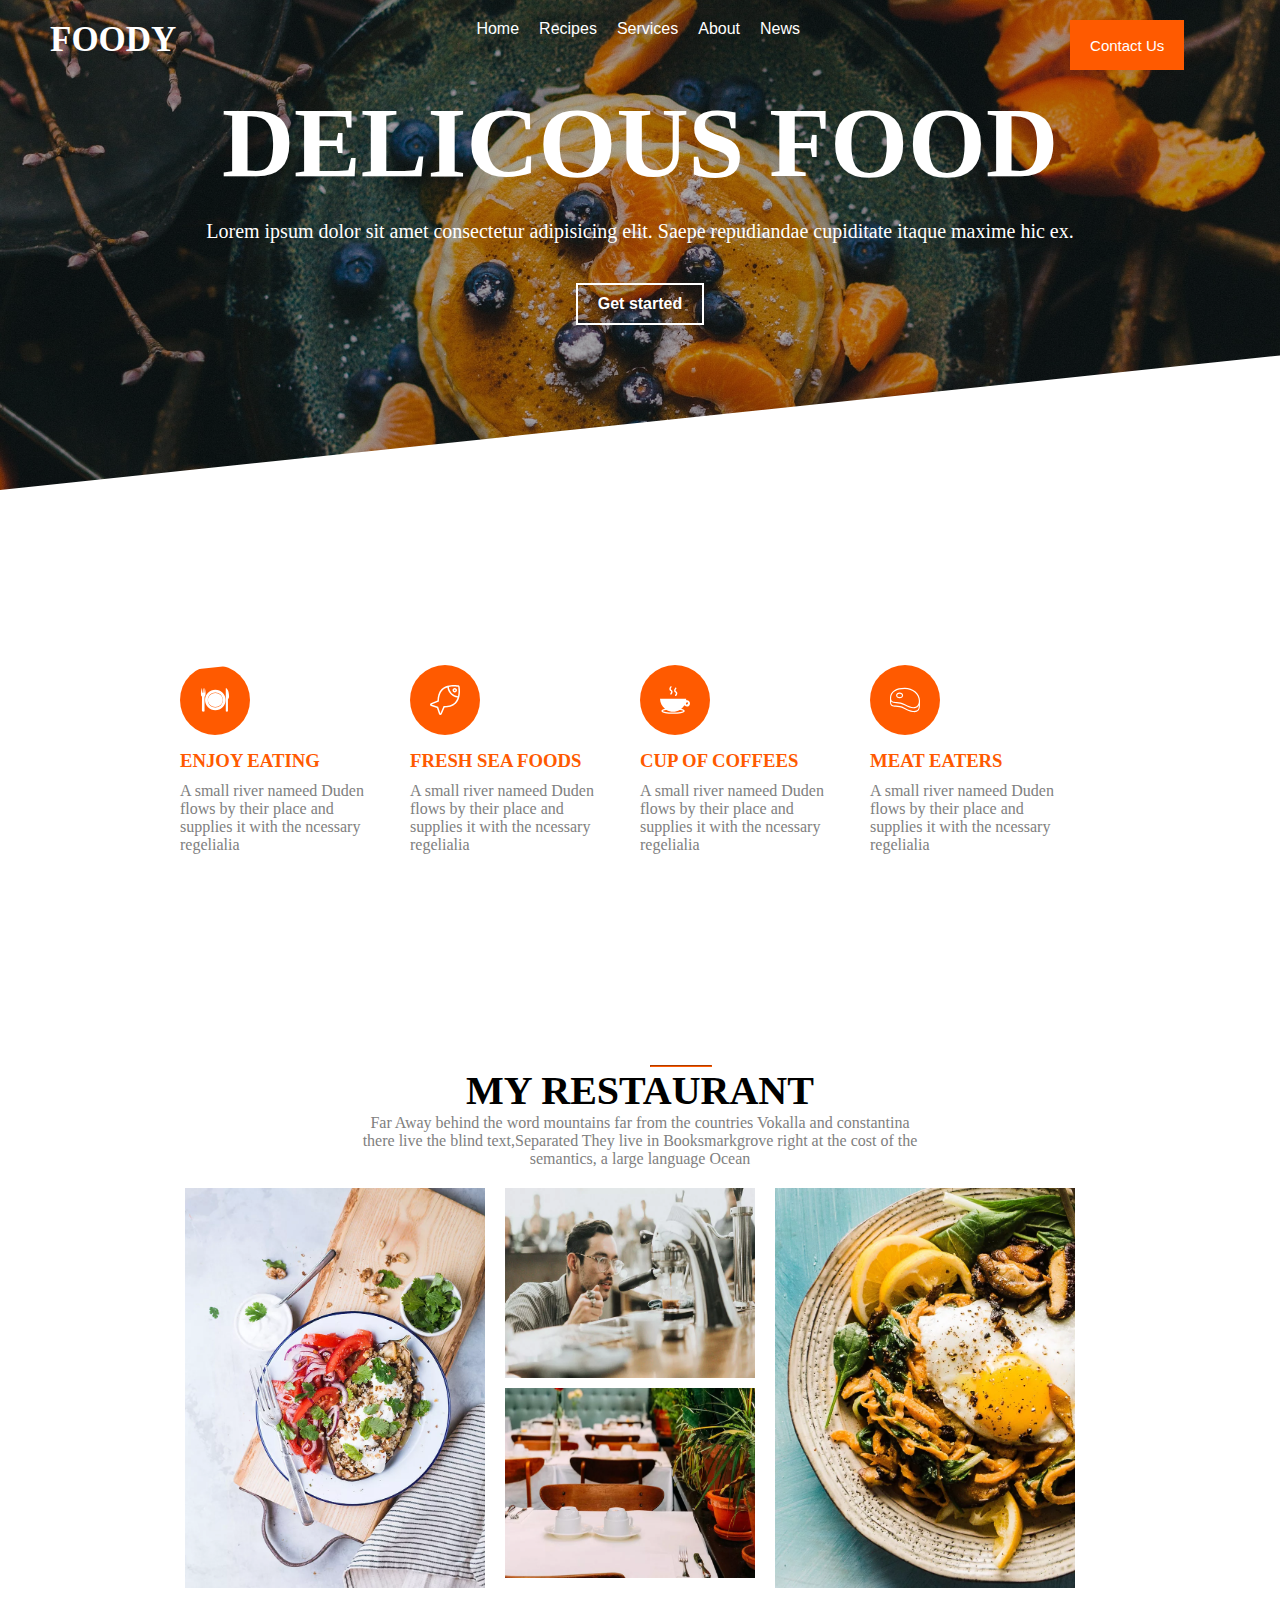
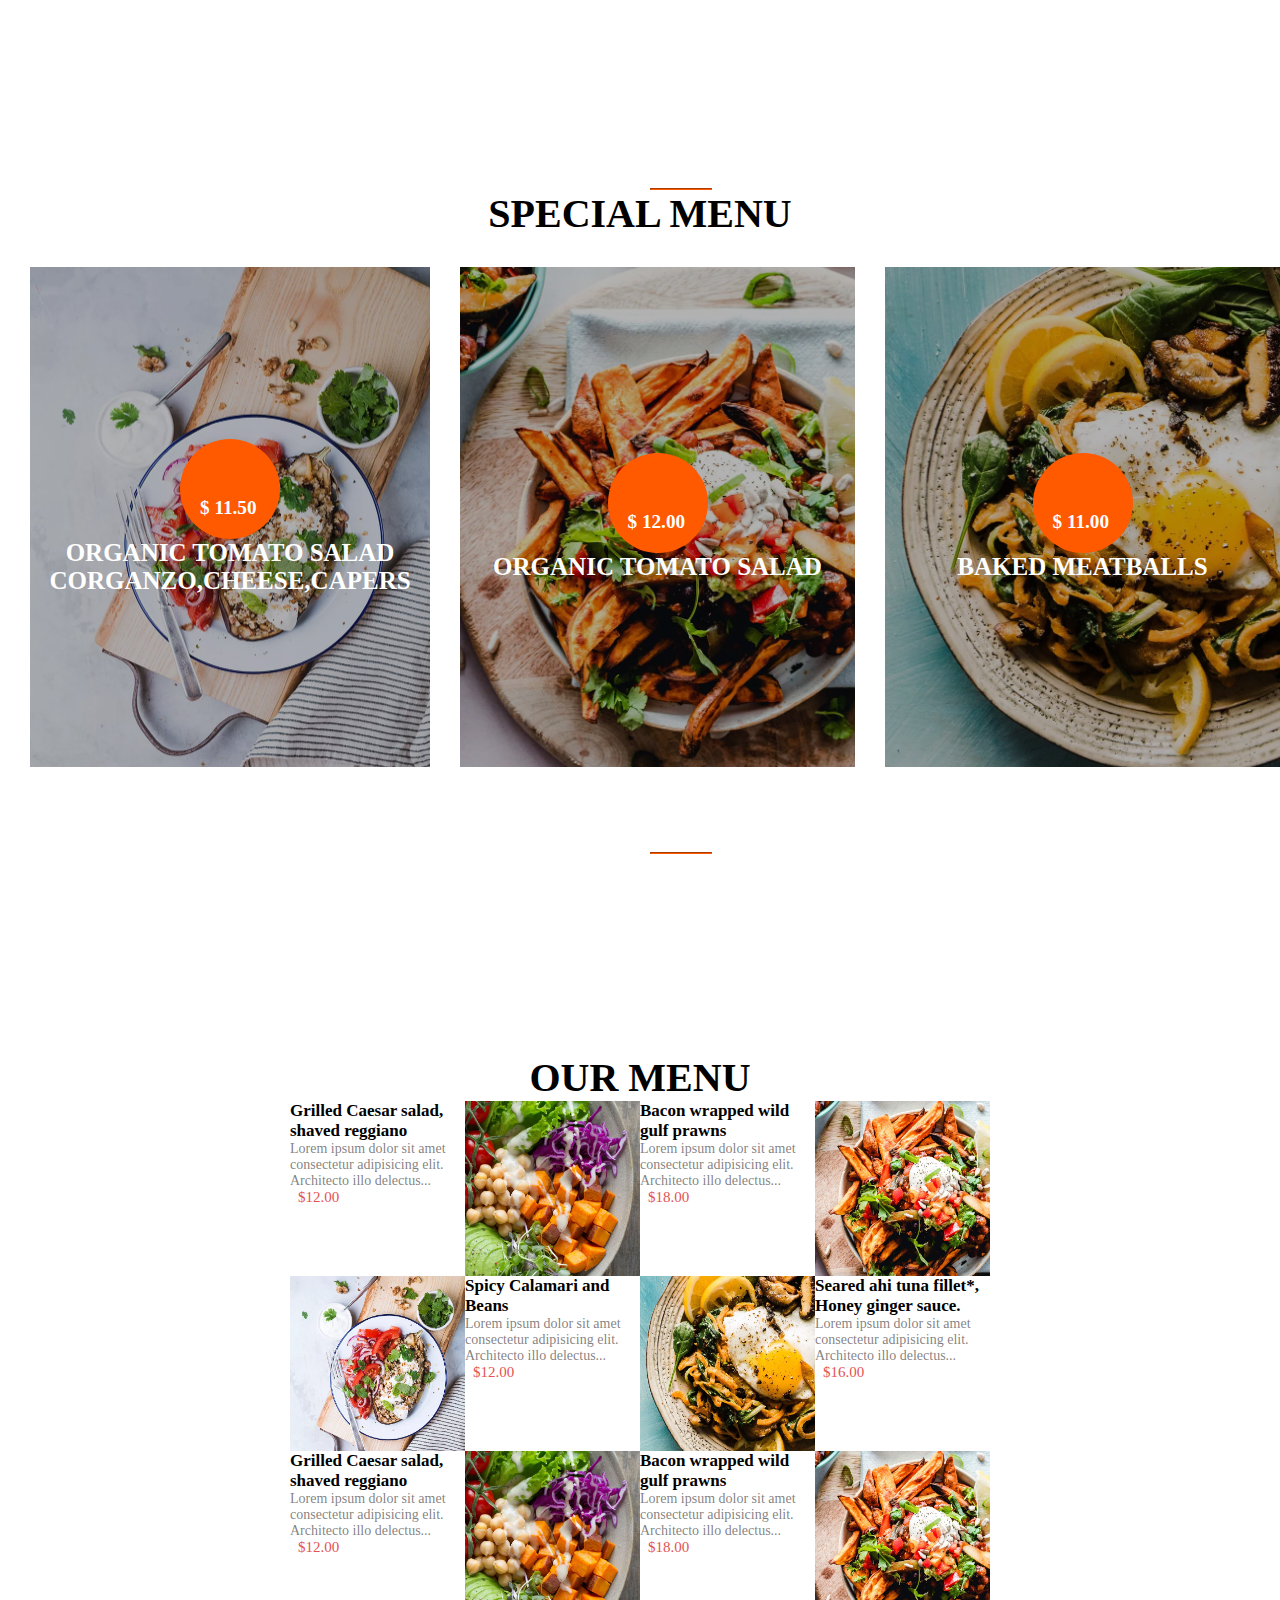
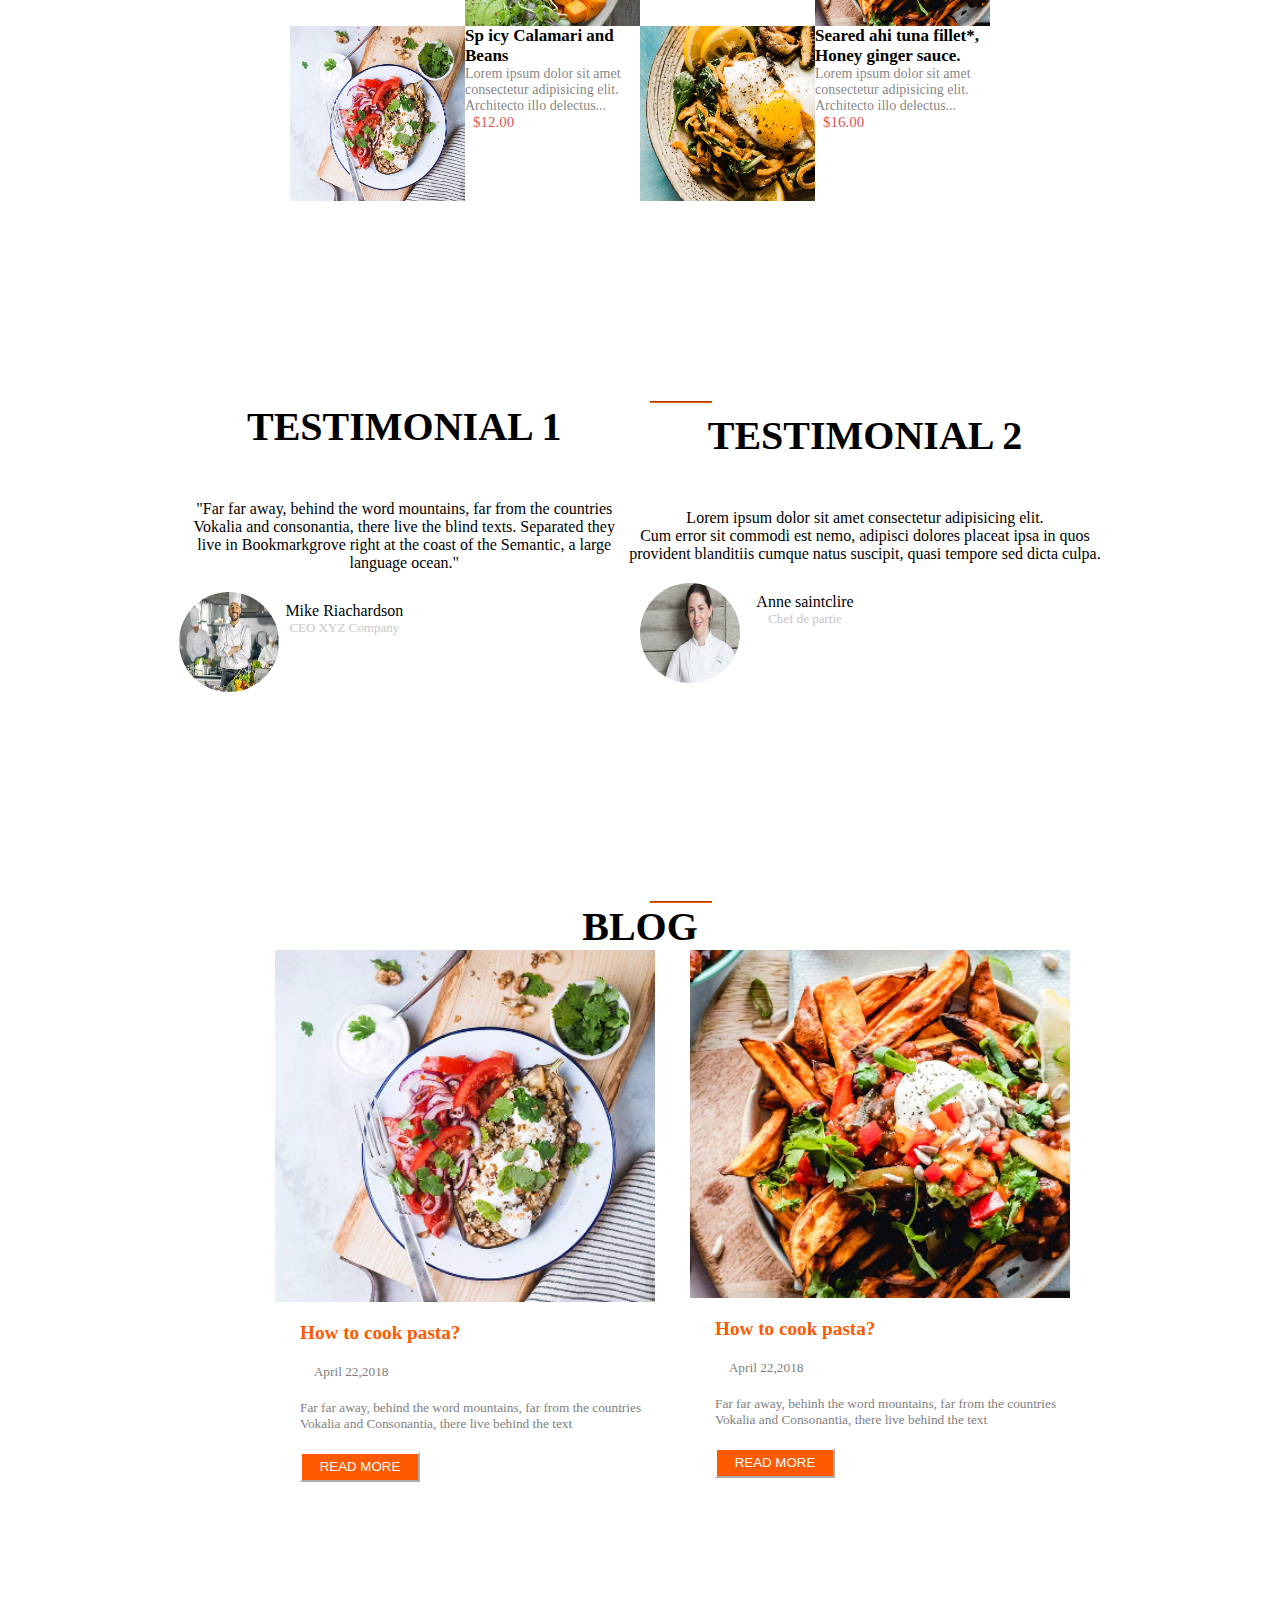
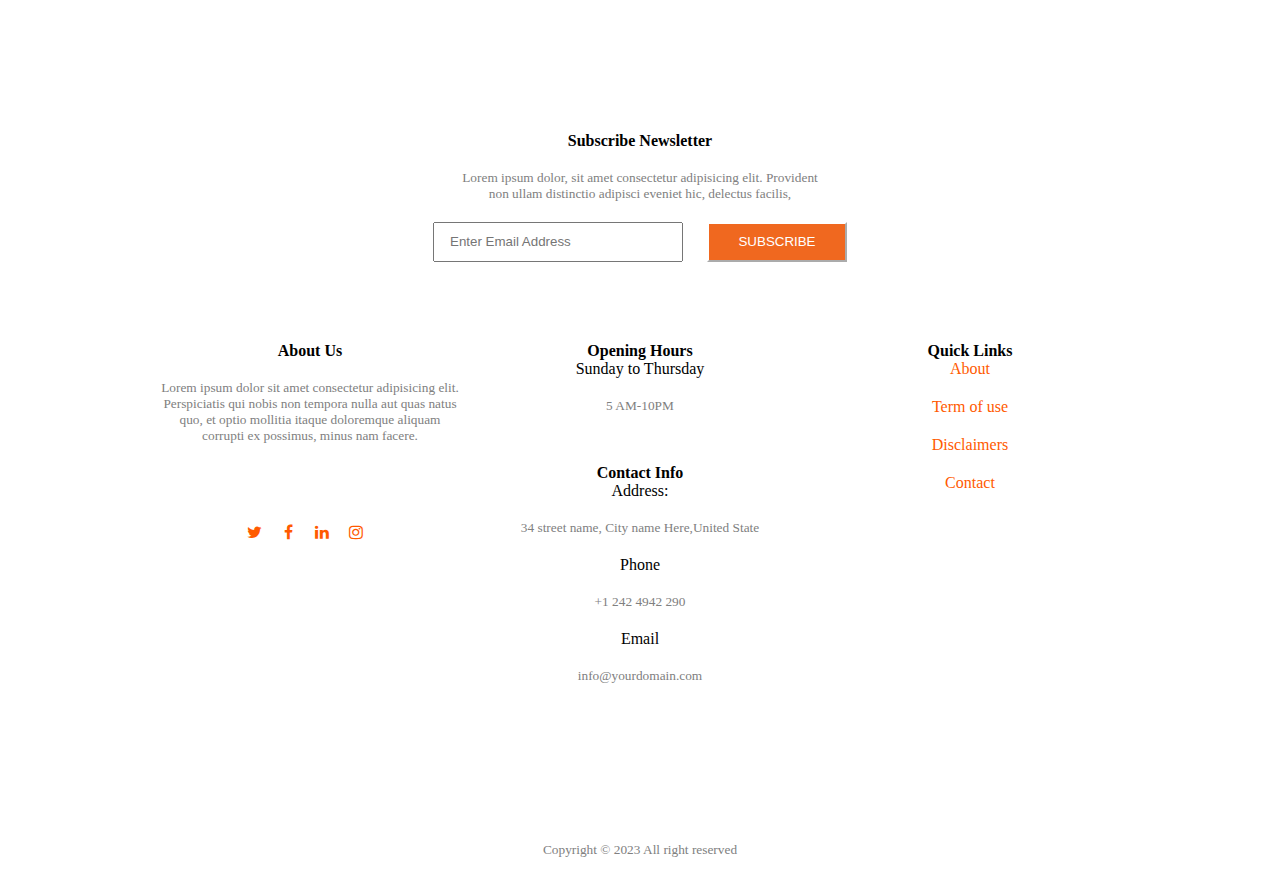
==== index.html @ 6a7715dd "added the slider" ====
<html>
  <head>
    <meta name="viewport" content="width=device-width, initial-scale=1.0" />
    <link href="style.css" rel="stylesheet" />
    <link href="responsive-style.css" rel="stylesheet" />
    <link
      rel="stylesheet"
      href="https://cdnjs.cloudflare.com/ajax/libs/font-awesome/4.7.0/css/font-awesome.min.css"
    />
  </head>

  <body>
    <header>
      <div class="head-section-1">
        <div class="logo">FOODY</div>

        <ul class="menu-list">
          <li class="menu-items"><a href="#">Home</a></li>
          <li class="menu-items"><a href="#">Recipes</a></li>
          <li class="menu-items"><a href="#">Services</a></li>
          <li class="menu-items"><a href="about-us.html">About</a></li>
          <li class="menu-items"><a href="#">News</a></li>
        </ul>

        <button class="contact-us" onclick="window.open('contact-us.html')">Contact Us</button>
      </div>
      <div class="head-section-2">
        <p class="head-title">Delicous Food</p>
        <p class="intro">
          Lorem ipsum dolor sit amet consectetur adipisicing elit. Saepe
          repudiandae cupiditate itaque maxime hic ex.
        </p>

        <button class="bt-start">Get started</button>
      </div>
    </header>

    <div class="head-section-3">
      <div class="container">
        <div class="cont-img">
          <img src="SVGs\plate.svg" />
        </div>
        <div class="cont-text">
          <h3 class="orange">Enjoy Eating</h3>
          <p class="descrip">
            A small river nameed Duden flows by their place and supplies it with
            the ncessary regelialia
          </p>
        </div>
      </div>

      <div class="container">
        <div class="cont-img">
          <img src="SVGs\fish.svg" />
        </div>
        <div class="cont-text">
          <h3 class="orange">Fresh sea foods</h3>
          <p class="descrip">
            A small river nameed Duden flows by their place and supplies it with
            the ncessary regelialia
          </p>
        </div>
      </div>

      <div class="container">
        <div class="cont-img">
          <img src="SVGs\coffee.svg" />
        </div>
        <div class="cont-text">
          <h3 class="orange">Cup of coffees</h3>
          <p class="descrip">
            A small river nameed Duden flows by their place and supplies it with
            the ncessary regelialia
          </p>
        </div>
      </div>

      <div class="container">
        <div class="cont-img">
          <img src="SVGs\meat.svg" />
        </div>
        <div class="cont-text">
          <h3 class="orange">Meat Eaters</h3>
          <p class="descrip">
            A small river nameed Duden flows by their place and supplies it with
            the ncessary regelialia
          </p>
        </div>
      </div>
    </div>
   
<hr class="line">
    <div class="container-1">

        <p class="title"> My Restaurant</p>
        <p class="grey">
            Far Away behind the word mountains far from the countries Vokalla and constantina
            <br>there live the blind text,Separated They live in Booksmarkgrove right at the cost of the<br>
            semantics, a large language Ocean
        </p>
        <div class="mother">
            <div>
                <img class="img1" src="restaurant__image1.jpg" alt="Restaurant">
            </div>
            <div class="child1">
                <img class="img2" src="restaurant__image2.jpg" alt="Restaurant">
                <img class="img2" src="restaurant__image3.jpg" alt="Restaurant">
            </div>
            <div>
                <img class="img1" src="restaurant__image4.jpg" alt="Restaurant">
            </div>
        </div>
    </div>
    <hr class="line">
    <div class="container-2">
      <p class="title"> special menu</p>
    
        <div class="inside-container-2">
    
            <div class="children i1"> 
            
                <div class="rond">
                  <p class="p_price">$ 11.50 </p>
                </div>
                <div class="label">
                  Organic Tomato Salad<br>
                   corganzo,cheese,capers
                </div>
                
            </div>  
            <div class="children i2"> 
                <div class="rond"><p class="p_price">$ 12.00</p></div>
                <div class="label">Organic Tomato Salad<br></div>
                
            </div>  
            <div class="children i3"> 
                <div class="rond"><p class="p_price">$ 11.00</p></div>
                <div class="label">Baked Meatballs</div>
                
            </div>
        </div>  
      </div>
    </div>
    
    <hr class="line">
    <div class="big_container">
        <h3  class="title">Our Menu</h3>
        <div class="img_container">
          <div class="div-inside-rev">
            <div class="small_div">
                <p class="like_title">Grilled Caesar salad,<br>shaved reggiano</p>
                <p class="p_inside">
                 Lorem ipsum dolor sit amet
                 consectetur adipisicing elit.
                 Architecto illo delectus...
                </p>
                <span class="price">$12.00</span>
            </div>
            <div class="small_div"><img class="menu_images" src="menu1.png" alt="our menu"></div>
          </div>
          <div class="div-inside">
            <div class="small_div">
                <p class="like_title">Bacon wrapped wild<br>gulf prawns</p>
                <p class="p_inside">
                    Lorem ipsum dolor sit amet
                    consectetur adipisicing elit.
                    Architecto illo delectus...
                </p>
                <span class="price">$18.00</span>
            </div>
         
           
            <div class="small_div"><img class="menu_images" src="menu2.png" alt="our menu"></div>
        </div>
        </div>
        <div class="img_container">
            <div class="div-inside">
            <div class="small_div"><img class="menu_images" src="menu3.png" alt="our menu"></div>
            <div class="small_div">
                <p class="like_title">Spicy Calamari and Beans</p>
                <p class="p_inside">
                    Lorem ipsum dolor sit amet
                    consectetur adipisicing elit.
                    Architecto illo delectus...
                </p>
                <span class="price">$12.00</span>
            </div>
        </div>
        <div class="div-inside-rev">
            <div class="small_div"><img class="menu_images" src="menu4.png" alt="our menu"></div>
            <div class="small_div">
                <p class="like_title">Seared ahi tuna fillet*,<br>Honey ginger sauce.</p>
                <p class="p_inside">
                    Lorem ipsum dolor sit amet
                    consectetur adipisicing elit.
                    Architecto illo delectus...
                </p>
                <span class="price">$16.00</span>
            </div>
        </div>
    </div>
        <div class="img_container">
            <div class="div-inside-rev">
            <div class="small_div">
                <p class="like_title">Grilled Caesar salad,<br>shaved reggiano</p>
                <p class="p_inside">
                 Lorem ipsum dolor sit amet
                 consectetur adipisicing elit.
                 Architecto illo delectus...
                </p>
                <span class="price">$12.00</span>
            </div>
            <div class="small_div"><img class="menu_images" src="menu1.png" alt="our menu"></div>
        </div>
        <div class="div-inside">
            <div class="small_div">
                <p class="like_title">Bacon wrapped wild<br>gulf prawns</p>
                <p class="p_inside">
                    Lorem ipsum dolor sit amet
                    consectetur adipisicing elit.
                    Architecto illo delectus...
                </p>
                <span class="price">$18.00</span>
            </div>
            <div class="small_div"><img class="menu_images" src="menu2.png" alt="our menu"></div>
        </div>
    </div>
        <div class="img_container">
            <div class="div-inside">
            <div class="small_div"><img  class="menu_images" src="menu3.png" alt="our menu"></div>
            <div class="small_div">
                <p class="like_title">Sp icy Calamari and Beans</p>
                <p class="p_inside">
                    Lorem ipsum dolor sit amet
                    consectetur adipisicing elit.
                    Architecto illo delectus...
                </p>
                <span class="price">$12.00</span>
            </div>
        </div>
        <div class="div-inside-rev">
            <div class="small_div"><img  class="menu_images" src="menu4.png" alt="our menu"></div>
            <div class="small_div">
                <p class="like_title">Seared ahi tuna fillet*,<br>Honey ginger sauce.</p>
                <p class="p_inside">
                    Lorem ipsum dolor sit amet
                    consectetur adipisicing elit.
                    Architecto illo delectus...
                </p>
                <span class="price">$16.00</span>
            </div>
            </div>
        </div>
    </div>
   <!-- Samer -->
   <hr class="line">
   <div class="div-slider">
    <div class="testi active">
      <p class="title">TESTIMONIAL 1</p>
      <p class="p1">"Far far away, behind the word mountains, far from the countries<br>Vokalia and consonantia, there live the blind texts. Separated they<br>live in Bookmarkgrove right at the coast of the Semantic, a large<br>language ocean."</p>
      <div class="chef1">
        <div>
          <img src="chef.jpg" alt="chef">
        </div>
        <div class="info">
          <p>Mike Riachardson</p>
          <p class="CEO">CEO XYZ Company</p>
        </div>
      </div>
    </div>
    
    <div class="testi active">
      <p class="title">TESTIMONIAL 2</p>
      <p class="p1">Lorem ipsum dolor sit amet consectetur adipisicing elit.<br/> Cum error sit commodi est nemo,
         adipisci dolores placeat ipsa in quos<br/> provident blanditiis cumque natus suscipit, quasi tempore sed dicta culpa.</p>
      <div class="chef1">
        <div>
          <img src="chef2.jpg" alt="chef">
        </div>
        <div class="info">
          <p>Anne saintclire</p>
          <p class="CEO">Chef de partie</p>
        </div>
      </div>
    </div>
    <div class="slider-dots"></div>
  </div>
  
  <script> 
  
  const testimonialSections = document.querySelectorAll(".testi");
  
  function showTestimonial(index) {
    testimonialSections.forEach((section, i) => {
      section.classList.toggle("active", i === index);
    });
  }
  
  // Set up the interval for automatic slide change
  let currentIndex = 0;
  const interval = setInterval(() => {
    currentIndex = (currentIndex + 1) % testimonialSections.length;
    showTestimonial(currentIndex);
  }, 2500); // Adjust the interval duration (in milliseconds) as needed
  

  </script>
   
   <hr class="line">
   <p class=" title">BLOG</p>

   <div class="blog">
       <div class="menu3">
           <img src="menu3.png" alt="menu3">
           <div class="text1">
               <h6>How to cook pasta?</h6> 
                           
               <p class="cal">&#xf073; April 22,2018</p>
               <p> Far far away, behind the word mountains, far from the countries Vokalia and Consonantia, there live
                   behind the text</p>
               <button class="read-more"> READ MORE</button>
           </div>
       </div>
       <div class="menu3">
           <img src="menu2.png" alt="menu2">
           <div class="text1">
               <h6>How to cook pasta?</h6>
               <p class="cal"> &#xf073; April 22,2018</p>
               <p> Far far away, behinh the word mountains, far from the countries<br> Vokalia and Consonantia, there
                   live
                   behind the text</p>
               <button class="read-more"> READ MORE</button>
           </div>
       </div>
   </div>
   <footer>
   <div class="subs">
       <div class="subs1">
           <h4> Subscribe Newsletter</h4>
           <p class="p2"> Lorem ipsum dolor, sit amet consectetur adipisicing elit. Provident<br> non ullam distinctio
               adipisci eveniet hic, delectus facilis, </p>
           <form><input type="text" class="mail" placeholder="Enter Email Address">
               <button class=" subscribe"> SUBSCRIBE </button>
           </form>
       </div>
       <div class="subs2">
           <div class="about-us">
               <h4> About Us </h4>
               <p class="p2"> Lorem ipsum dolor sit amet consectetur adipisicing elit. Perspiciatis qui nobis non
                   tempora nulla
                   aut quas natus quo, et optio mollitia itaque doloremque aliquam corrupti ex possimus, minus nam
                   facere.</p>
                   <div class="media">

                    <i class='fa fa-twitter socialicon'></i>
                    <i class='fa fa-facebook socialicon'></i>
                    <i class='fa fa-linkedin socialicon'></i>
                    <i class='fa fa-instagram socialicon'></i>
                </div>
           </div>
           <div class=" subs3">
               <div class="opening">
                   <h4> Opening Hours</h4>
                   <p> Sunday to Thursday </p>
                   <p class="p2"> 5 AM-10PM</p>
               </div>

               <div class="contact">
                   <h4> Contact Info</h4>
                   <p> Address: </p>
                   <p class="p2"> 34 street name, City name Here,United State</p>
                   <p> Phone</p>
                   <p class="p2"> +1 242 4942 290</p>
                   <p> Email</p>
                   <p class="p2"> info@yourdomain.com</p>
               </div>
           </div>

           <div class="quick">
               <h4> Quick Links</h4>
               <ul>
                   <li><a href="about-us.html">About</a></li>
                   <li><a href="">Term of use</a></li>
                   <li><a href=""> Disclaimers</a></li>
                   <li><a href="contact-us.html"> Contact</a></li>
               </ul>
           </div>
       </div>
       <div class="copy">
           <p class="p2"> Copyright &copy 2023 All right reserved</p>
       </div>
       </footer>
   </div>
  </body>
</html>
---- style.css ----
* {
  margin: 0;
  padding: 0;
}
header {
  height: 500px;
  width: 100%;
  background-image: linear-gradient(
      rgba(0, 0, 0, 0.3) 100%,
      rgba(0, 0, 0, 0.5) 100%
    ),
    url(home.jpg);
  background-size: cover;
  background-repeat: no-repeat;
  background-position: center;
  position: relative;
  animation: slide 5s linear infinite;
}

@keyframes slide {
  0%, 100% {
    background-image: linear-gradient(
        rgba(0, 0, 0, 0.3) 100%,
        rgba(0, 0, 0, 0.5) 100%
      ),
      url(home.jpg);
  }
  33.33% {
    background-image: linear-gradient(
        rgba(0, 0, 0, 0.3) 100%,
        rgba(0, 0, 0, 0.5) 100%
      ),
      url(restaurant__image2.jpg);
  }
  66.66% {
    background-image: linear-gradient(
        rgba(0, 0, 0, 0.3) 100%,
        rgba(0, 0, 0, 0.5) 100%
      ),
      url(restaurant__image3.jpg);
  }
}

header:after {
  content: "";
  width: 100%;
  height: 200px;
  background: #fff;
  z-index: 1;
  bottom: -190px;
  position: absolute;
  -webkit-transform: skewY(-6deg);
  -ms-transform: skewY(-6deg);
  transform: skewY(-6deg);
  -webkit-transform-origin: top left;
  -ms-transform-origin: top left;
  transform-origin: top left;
}

.head-section-1 {
  display: flex;
  flex-direction: row;
  color: white;
  width: 100%;
  padding-top: 20px;
  height: 65px;
}

.logo {
  cursor: pointer;
  font-family: Lacquer;
  text-transform: uppercase;
  font-weight: bold;
  font-size: 35px;
  padding-left: 50px;
  margin-right: 300px;
}

.menu-list {
  justify-self: center;
  display: flex;
  flex-direction: row;
  justify-content: center;
  list-style: none;
  margin-right: 250px;
}

.menu-items {
  font-family: "Kanit", sans-serif;
}

.menu-items a {
  padding-right: 20px;
  text-decoration: none;
  color: white;
}
.contact-us {
  height: 50px;
  width: fit-content;
  background-color: #ff5a00;
  color: #fff;
  border: none;
  padding: 10px 20px;
  font-size: 15px;
  cursor: pointer;
  padding-right: -30px;
}

.head-section-2 {
  display: flex;
  flex-direction: column;
  color: white;
  justify-content: center;
  align-items: center;
}

.head-title {
  text-transform: uppercase;
  font-size: 100px;
  font-weight: bold;
}

.intro {
  padding-top: 20px;
  padding-bottom: 40px;
  font-size: 20px;
}

.bt-start {
  background-color: transparent;
  color: #fff;
  border: 2px solid #fff;
  padding: 10px 20px;
  cursor: pointer;
  font-size: 16px;
  font-weight: bold;
}

.cont-img {
  border-radius:50%;
  height: 70px;
  width: 70px;
  background-color: #ff5a00;
  display: flex;
  justify-content: center;
  align-items: center;
}

.head-section-3 {
  display: flex;
  flex-direction: row;
  justify-content: center;
  align-items: center;
  margin: 20px;
  margin-top: 165px;
  margin-bottom: 200px;
}

.container {
  height: 200px;
  width: 200px;
  padding-right: 30px;
 
}

.cont-img img {
  max-width: 100%;
  max-height: 100%;
}
.orange {
  padding-top: 15px;
  padding-bottom: 10px;
  padding-right: 15px;
  color: #ff5a00;
  text-transform: uppercase;
}

.descrip {
  color: grey;
}
.container-1 {
  margin-bottom: 200px;
}

.inside-container-2 {
  display: flex;
  flex-direction: row;
  height: 600px;
  width: 100%;
}

.line {
  width: 60px;
  align-items: center;
  border-color: #FF5A00;
  margin-left: 650px;
  margin-top: 15px;
} 

/*Hello*/
.title {
  font-size: 40px;
  font-weight: bold;
  text-transform: uppercase;
  text-align: center;
}

.grey {
  color: gray;
  text-align: center;
}

.mother {
  display: flex;
  flex-direction: row;
  align-items: center;
  justify-content: center;
  padding-top: 20px;
  padding-right: 20px;
}

.child1 {
  display: flex;
  flex-direction: column;
  justify-content: center;

}

.img2 {
  width: 250px;
  height: 190px;
  margin-bottom: 10px;
  padding-left: 10px;
  padding-right: 10px;

}

.img1 {
  width: 300px;
  height: 400px;
  padding-left: 10px;
  padding-right: 10px;
}

.label {

  color: white;
  padding-left: 20px;
  padding-right: 20px;
  font-size: 25px;
  font-weight: bold;
  text-transform: uppercase;
  text-align: center;

}

.children {

  margin-top: 30px;
  margin-left: 5px;
  display: flex;
  flex-direction: column;
  justify-content: center;
  align-items: center;
}

.i1 {
  background-image: linear-gradient(
    rgba(0, 0, 0, 0.3) 100%,
    rgba(0, 0, 0, 0.5) 100%
  ),url("special-menu1.jpg");
  background-size: cover;
  background-repeat: no-repeat;
  background-position: center;
  display: flex;
  width: 400px;
  height: 500px;
  margin-left: 30px;

}

.i2 {
  background-image:  linear-gradient(
    rgba(0, 0, 0, 0.3) 100%,
    rgba(0, 0, 0, 0.5) 100%
  ), url("special-menu2.jpg");
  background-size: cover;
  background-repeat: no-repeat;
  background-position: center;
  display: flex;
  width: 400px;
  height: 500px;
  margin-left: 30px;
}

.i3 {
  background-image: linear-gradient(
    rgba(0, 0, 0, 0.3) 100%,
    rgba(0, 0, 0, 0.5) 100%
  ), url("special-menu3.jpg");
  background-size: cover;
  background-repeat: no-repeat;
  background-position: center;
  display: flex;
  width: 400px;
  height: 500px;
  margin-left: 30px;

}

.rond {
  background-color: #FF5A00;
  border-radius: 50%;
  height: 100px;
  width: 100px;
  cursor: pointer;
  /* Pointer/hand icon */
  justify-content: center;
  align-content: center;
  color: white;
}

.rond p {
  padding-top: 38%;
  padding-left: 20px;
}

.p_price {
  font-weight: bold;
  font-size: larger;
}
.big_container{
  display: flex;
  flex-direction: column;
  justify-content: center;
  align-items: center;
  margin-top: 200px;
  margin-bottom: 200px;
}
.div-inside-rev{
  display: flex;
  flex-direction: row;
}
.div-inside{
  display: flex;
  flex-direction: row;
}
.img_container{
  display:flex ;
  flex-direction: row;
}
.menu_images{
  width: 175px;
  height: 175px;
}
.small_div{
  width: 175px;
  height: 175px;
}
.like_title{
  font-size: 17px;
  font-weight: bold;
}
.p_inside{
  font-size: 14px;
  color: rgb(66 60 60 / 66%);
}
.price{
  color: rgb(227, 83, 83);
  font-size: 15px;
  margin-left: 8px;
}
.title{
  text-align: center;
  font-size: 40px;
  font-weight: bold;
}

  /* Samer */
/* .line {
  width: 60px;
  text-align: center;
  border-color: #FF5A00;
} */

.testi .title {
  margin-bottom: 50px;
}

.testi .p1 {
  margin-bottom: 20px;
}

h1 {
  text-align: center;
  margin-bottom: 50px;

}

.cal {
  margin-top: 20px;
  margin-bottom: 20px;
}
.div-slider {
  display: flex;
  flex-direction: row;
  align-items: center;
  justify-content: center;
}

.testi {
  margin-bottom: 250px;
  display: none;
}

.testi.active {
  display: flex;
  flex-direction: column;
  animation: fade 1s forwards;
}

.title {
  font-size: 40px;
  font-weight: bolder;
  text-transform: uppercase;
  text-align: center;
}

.p1 {
  text-align: center;
}

.info {
  display: flex;
  flex-direction: column;
  text-align: center;
  margin-top: -90px;
  margin-left: -120px;
}

.CEO {
  color: rgb(201, 198, 198);
  text-align: center;
  font-size: 13px;
}

@keyframes fade {
  from {
    opacity: 0;
  }
  to {
    opacity: 1;
  }
}


.blog {
  align-content: center;
  justify-content: center;
  display: flex;
  padding-left: 100px;
}

.info {
  display: flex;
  flex-direction: column;
  text-align: center;
  margin-top: -90px;
  margin-left: -120px;

}

.CEO {
  color: rgb(201, 198, 198);
  text-align: center;
  font-size: 13px;
}


.chef1 {
  align-items: center;
  text-align: center;
}

.testi img {
  width: 100px;
  height: 100px;
  border-radius: 50%;
  margin-right: 350px;


}

.menu3 h6 {
  font-size: larger;
  font-display: none;
  color: #FF5A00;
}


.read-more {
  background-color: #FF5A00;
  box-shadow: none;
  border-color: white;
  height: 30px;
  width: 120px;
  color: white;
  margin-left: 10px;
  margin-top: 20px;
}

.menu3 img {
  width: 380px;
}

.menu3 {
  margin-right: 15px;
  width: 400px;
}

.menu3 p {
  padding-left: 10px;
  color: gray;
  font-size: smaller;

}

.text1 {
  margin-left: 15px;
}

h6 {
  margin-left: 10px;
  margin-top: 20px;

}

.subs1 {
  text-align: center;
  align-content: center;
  justify-content: center;
}

.p2 {
  color: gray;
  font-size: smaller;
  margin-top: 20px;
  margin-bottom: 20px;
}

.subscribe {
  text-align: center;
  background-color: #f0681f;
  box-shadow: none;
  border-color: white;
  height: 40px;
  width: 140px;
  color: white;
  margin-left: 20px;
}

.mail {
  height: 40px;
  width: 250px;
  padding-left: 15px;
}

.subs1 {
  margin-bottom: 80px;
  margin-top: 250px;
}

.subs2 {
  display: flex;
  flex-direction: row;

  justify-content: center;
}

.about-us {
  height: 400px;
  width: 300px;
  margin-right: 30px;

}

.media {
  margin-top: 80px;
}

.media img {
  height: 20px;
  width: 20px;
  margin-right: 10px;

}

.subs3 {
  height: 400px;
  width: 300px;
  margin-right: 30px;
}

.quick {
  height: 400px;
  width: 300px;

}

/* .quick ul {
    margin-left: -40px;
} */

.quick ul li {
  list-style: none;
  margin-bottom: 20px;
}

.quick ul li a {
  text-decoration: none;
  color: #FF5A00;
}

.opening {
  padding-bottom: 30px;
}

.socialicon {
  height: 20px;
  width: 20px;
  margin-right: 10px;
  color: #FF5A00;

}
footer {
  text-align: center;
  margin-top: 50px
}

.copy {
  margin-top: 100px;
}
---- responsive-style.css ----
@media screen and (min-width: 360px) and (max-width: 1024px) {
  .logo {
    padding-left: 10px;
    padding-right: 5px;
    font-size: 14px;
    margin-right: 0;
  }

  .menu-items {
    padding-right: 10px;
  }

  .menu-items a {
    padding-right: 5px;
  }

  .head-section-2 {
    justify-content: center;
    align-items: center;
  }

  .head-title {
    font-size: 60px;
  }

  .intro {
    font-size: 20px;
  }

  .head-section-3 {
    flex-direction: column;
    margin-top: 0px;
    margin-bottom: 350px;
  }

  .orange {
    font-size: 40px;
  }

  .container {
    margin-top: 280px;
  }

  p {
    font-size: 30px;
  }
  .container-1 {
    margin-bottom: 200px;
  }
  .inside-container-2 {
    flex-direction: column;
  height: 600px;
  width: 100%;
  align-items: center;
  justify-content: center;
  }

  .title {
    font-size: 40px;
    font-weight: bold;
    text-transform: uppercase;
    text-align: center;
  }

  .grey {
    color: gray;
    text-align: center;
  }
  .mother {
    display: flex;
    flex-direction: column;
    align-items: center;
    justify-content: center;
    padding-top: 20px;
    padding-right: 20px;
  }

  .child1 {
    display: flex;
    flex-direction: column;
    justify-content: center;
  }

  .img2 {
    width: 300px;
    height: 200px;
    margin-bottom: 10px;
    padding-left: 10px;
    padding-right: 10px;
  }

  .img1 {
    width: 300px;
    height: 300px;
    padding-left: 10px;
    padding-right: 10px;
  }
  .label {
    color: white;
    padding-left: 20px;
    padding-right: 20px;
    font-size: 15px;
    font-weight: 100;
    text-transform: uppercase;
    text-align: center;
  }
  .children {
    margin-top: 30px;
    margin-left: 5px;
    
    
  }
  .i1 {
   
    width: 300px;
    height: 350px;
  }
  .i2 {
    
    width: 300px;
    height: 350px;

  }
  .i3 {
   
    width: 300px;
    height: 350px;
    
  }
  .rond {
    height: 70px;
    width: 75px;
  }
  .rond p {
    padding-top: 38%;
    padding-left: 11px;
  }
  .blog {
    flex-direction: column;
    align-items: center;
    padding-left: 50px;
  }

  .read-more {
    margin-bottom: 20px;
  }

  .subs2 {
    flex-direction: column;
    align-items: center;
  }
  .testi {
    margin-bottom: 200px;
  }
  .p2 {
    font-size: 25px;
  }

  .subs2 p {
    font-size: 25px;
  }

  .subs2 h4 {
    font-size: xx-large;
  }

  .opening {
    margin-top: 100px;
  }

  .quick {
    margin-top: 350px;
  }
  
  .menu2 {
    width: 100%;
    margin-right: 0px;
  }
  .menu3 {
    width: 100%;
    margin-right: 0px;
  }
  .menu2 img {
    width: 300px;
  }
  .menu3 img {
    width: 300px;
  }
  .menu3 p {
    padding-left: 0px;
  }
  .media img {
    height: 30px;
    width: 30px;
  }

  .chef1 img {
    margin-left: 50px;
    margin-right: 0px;
  }

  .info {
    margin-top: 0px;
    margin-left: 0px;
  }

  .chef1.info {
    flex-direction: row;
    align-items: center;
    justify-content: center;
  }

  .quick ul li {
    font-size: 25px;
  }
  .line {
    margin-left: 40%;
    margin-top: 0;
  }
  .contact-us {
    display: none;
  }
  .CEO{
    font-size: 18px;
  }
}

@media screen and (min-width: 768px) and (max-width: 834px){
  .menu_images{
      width: 175px;
      height: 175px;
  }
  .small_div{
      width: 175px;
      height: 175px;
  }
  .like_title{
      font-size: 22px;
      font-weight: bold;
      margin-bottom: 13px;
  }
  .p_inside{
      font-size: 18px;
      color: rgb(66 60 60 / 66%);
      margin-bottom: 10px;
  }
  .price{
      color: rgb(227, 83, 83);
      font-size: 17px;
      margin-left: 8px;
  }
} 
@media screen and (min-width: 320px) and (max-width: 428px) {
  .div-inside-rev{
      display: flex;
      flex-direction: row-reverse;
  }
  .div-inside{
      display: flex;
      flex-direction: row;
  }
 .img_container{
      display:flex ;
      flex-direction: column;
  }
  .menu_images{
      width: 160px;
      height: 160px;
  }
  .small_div{
      width: 160px;
      height: 160px;
  }
  .like_title{
      font-size: 17px;
      font-weight: bold;
      margin-bottom: 7px;
  }
  .p_inside{
      font-size: 14px;
      color: rgb(66 60 60 / 66%);
      margin-bottom: 20px;
  }
  .price{
      color: rgb(227, 83, 83);
      font-size: 16px;
      margin-left: 8px;
  }
}
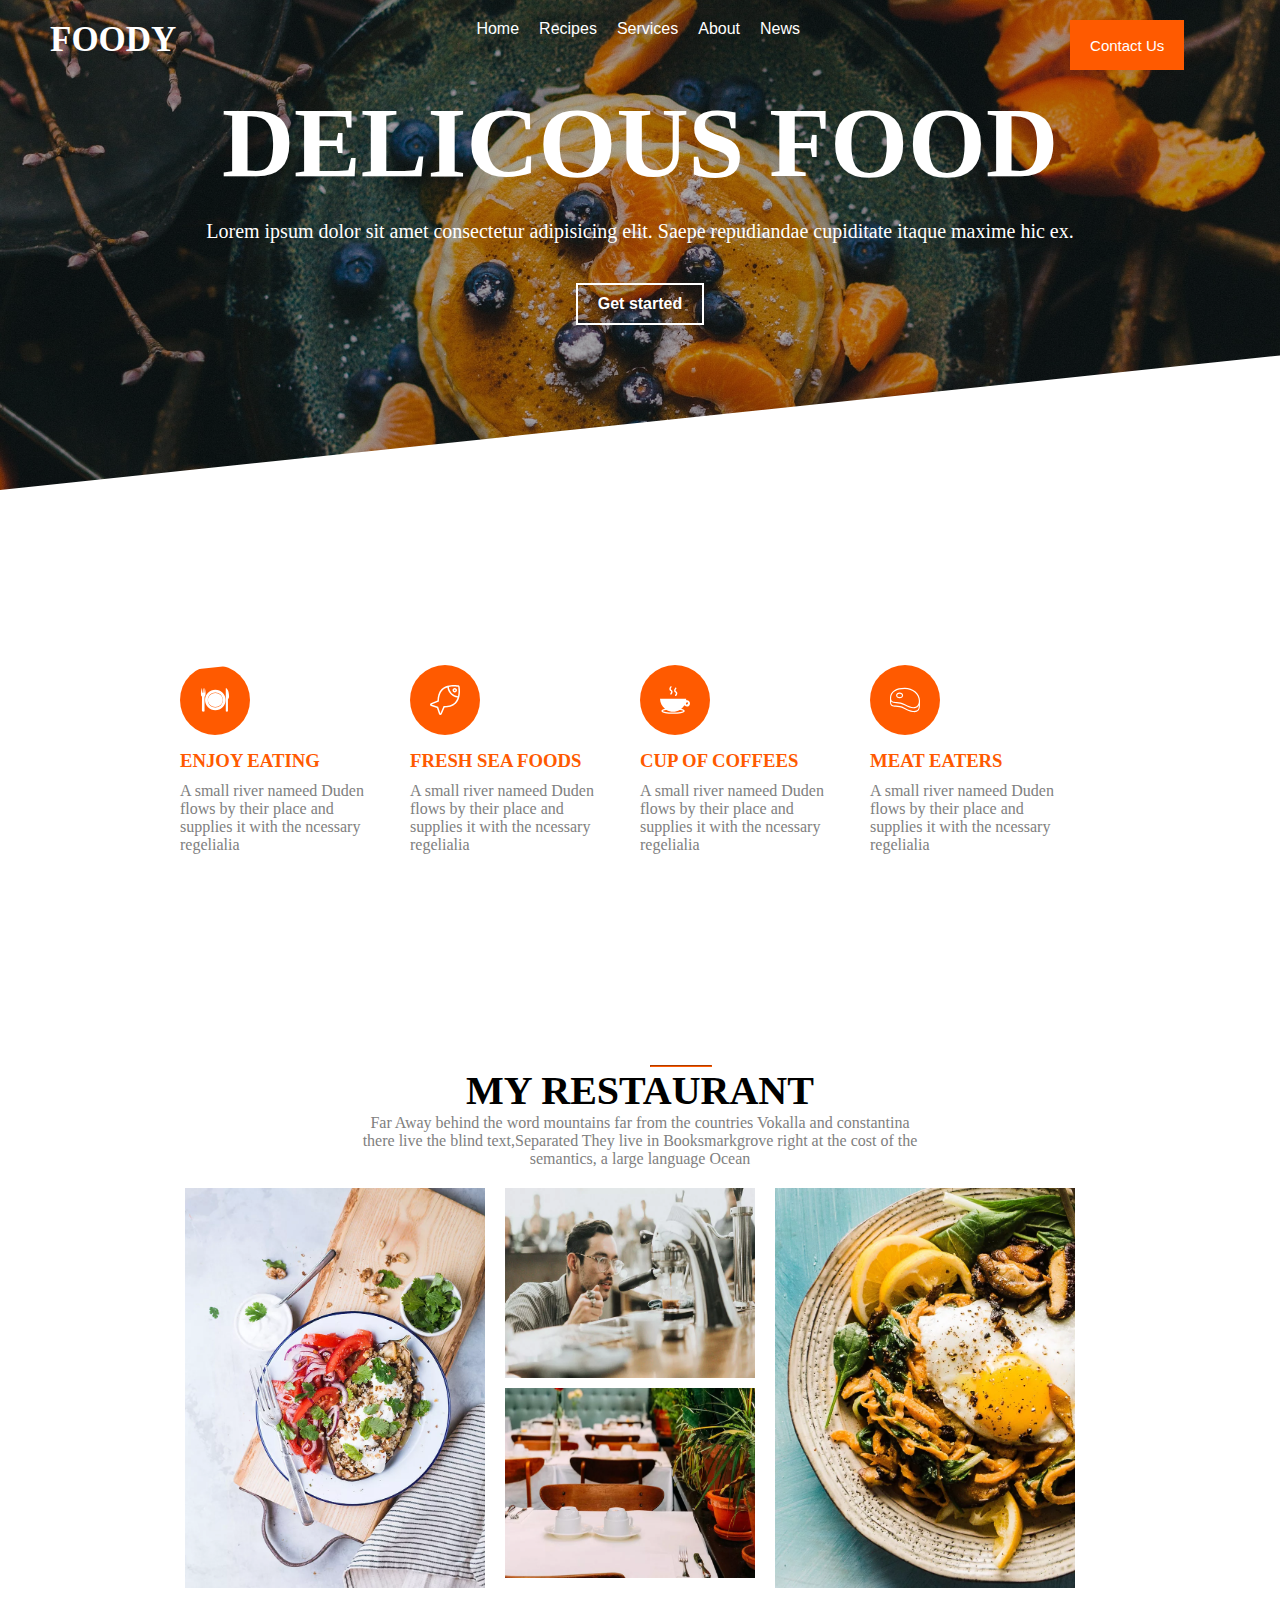
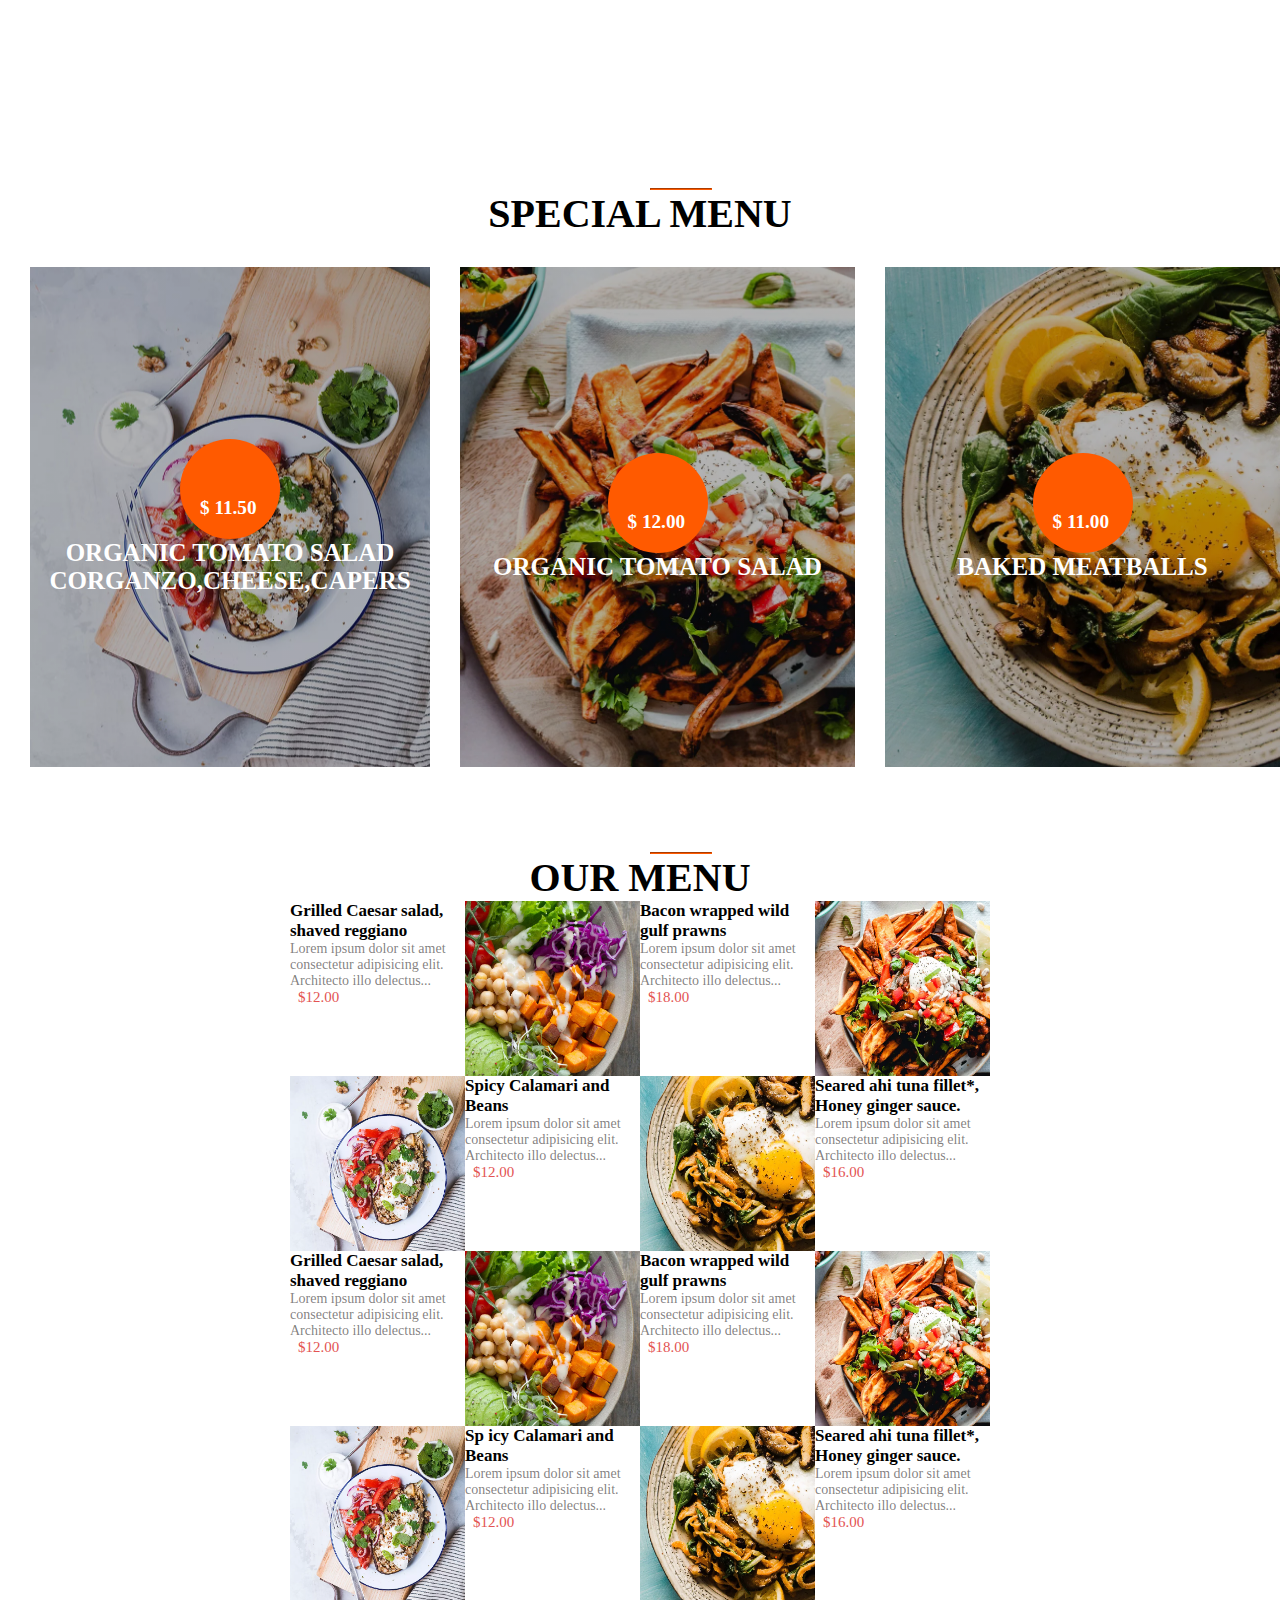
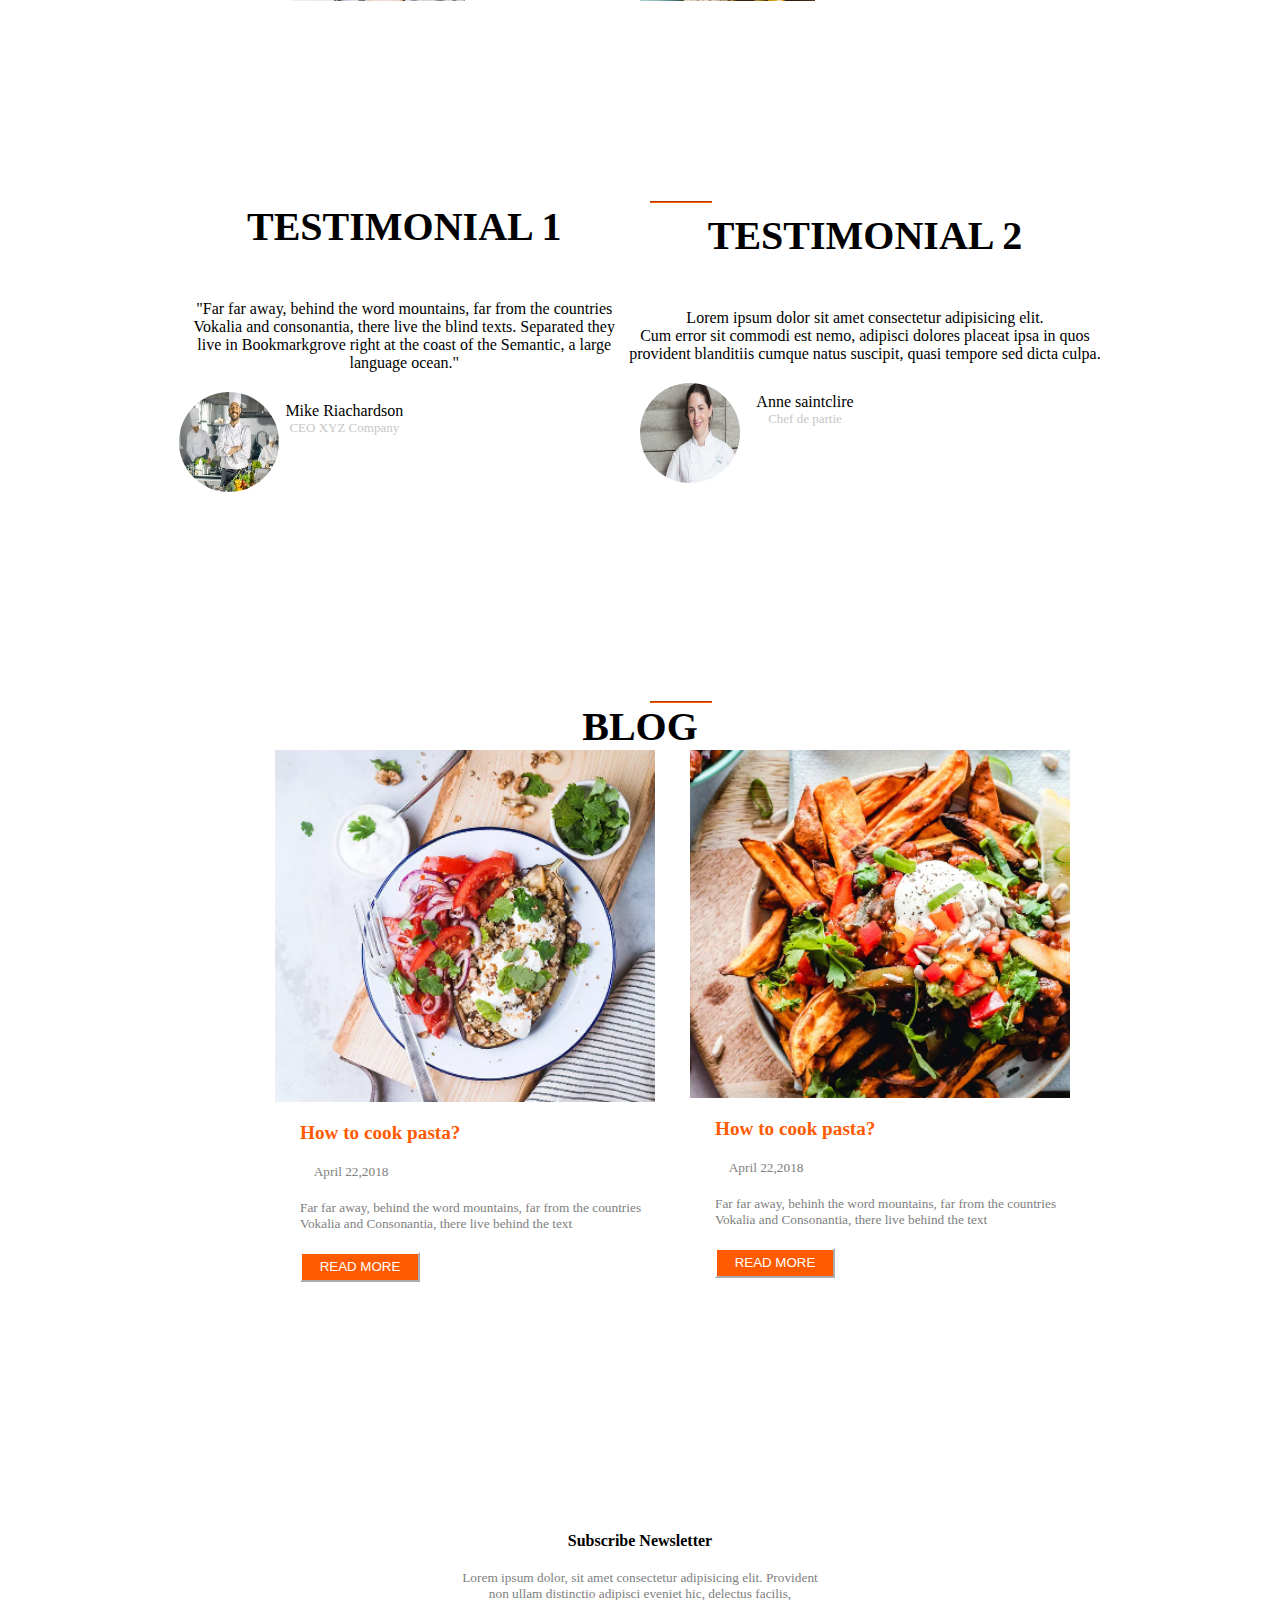
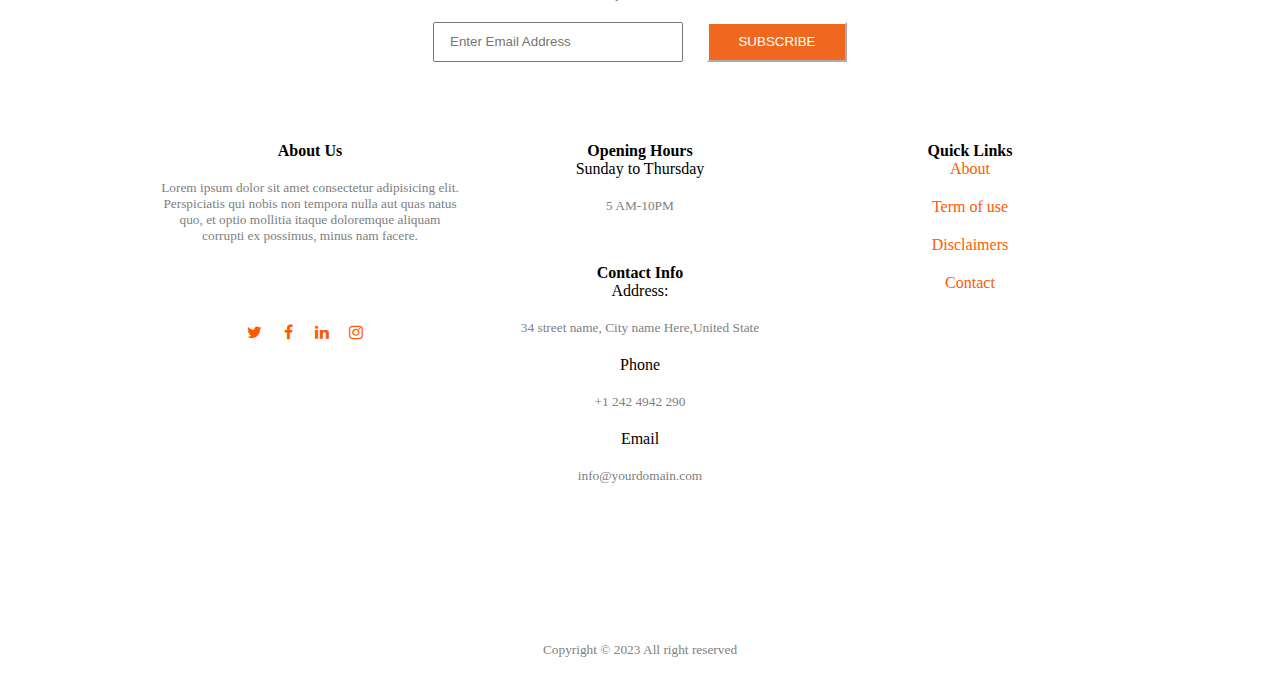
==== commit 653e7827: "finalizing the project" ====
--- a/index.html
+++ b/index.html
@@ -140,7 +140,7 @@
             </div>
         </div>  
       </div>
-    </div>
+    
     
     <hr class="line">
     <div class="big_container">
--- a/style.css
+++ b/style.css
@@ -263,6 +263,10 @@
   justify-content: center;
   align-items: center;
 }
+.children:hover {
+  background-size: 125%;
+
+}
 
 .i1 {
   background-image: linear-gradient(
@@ -319,7 +323,10 @@
   align-content: center;
   color: white;
 }
-
+.rond:hover{
+  background-color: transparent;
+  border: 1px solid white;
+}
 .rond p {
   padding-top: 38%;
   padding-left: 20px;
@@ -334,7 +341,6 @@
   flex-direction: column;
   justify-content: center;
   align-items: center;
-  margin-top: 200px;
   margin-bottom: 200px;
 }
 .div-inside-rev{
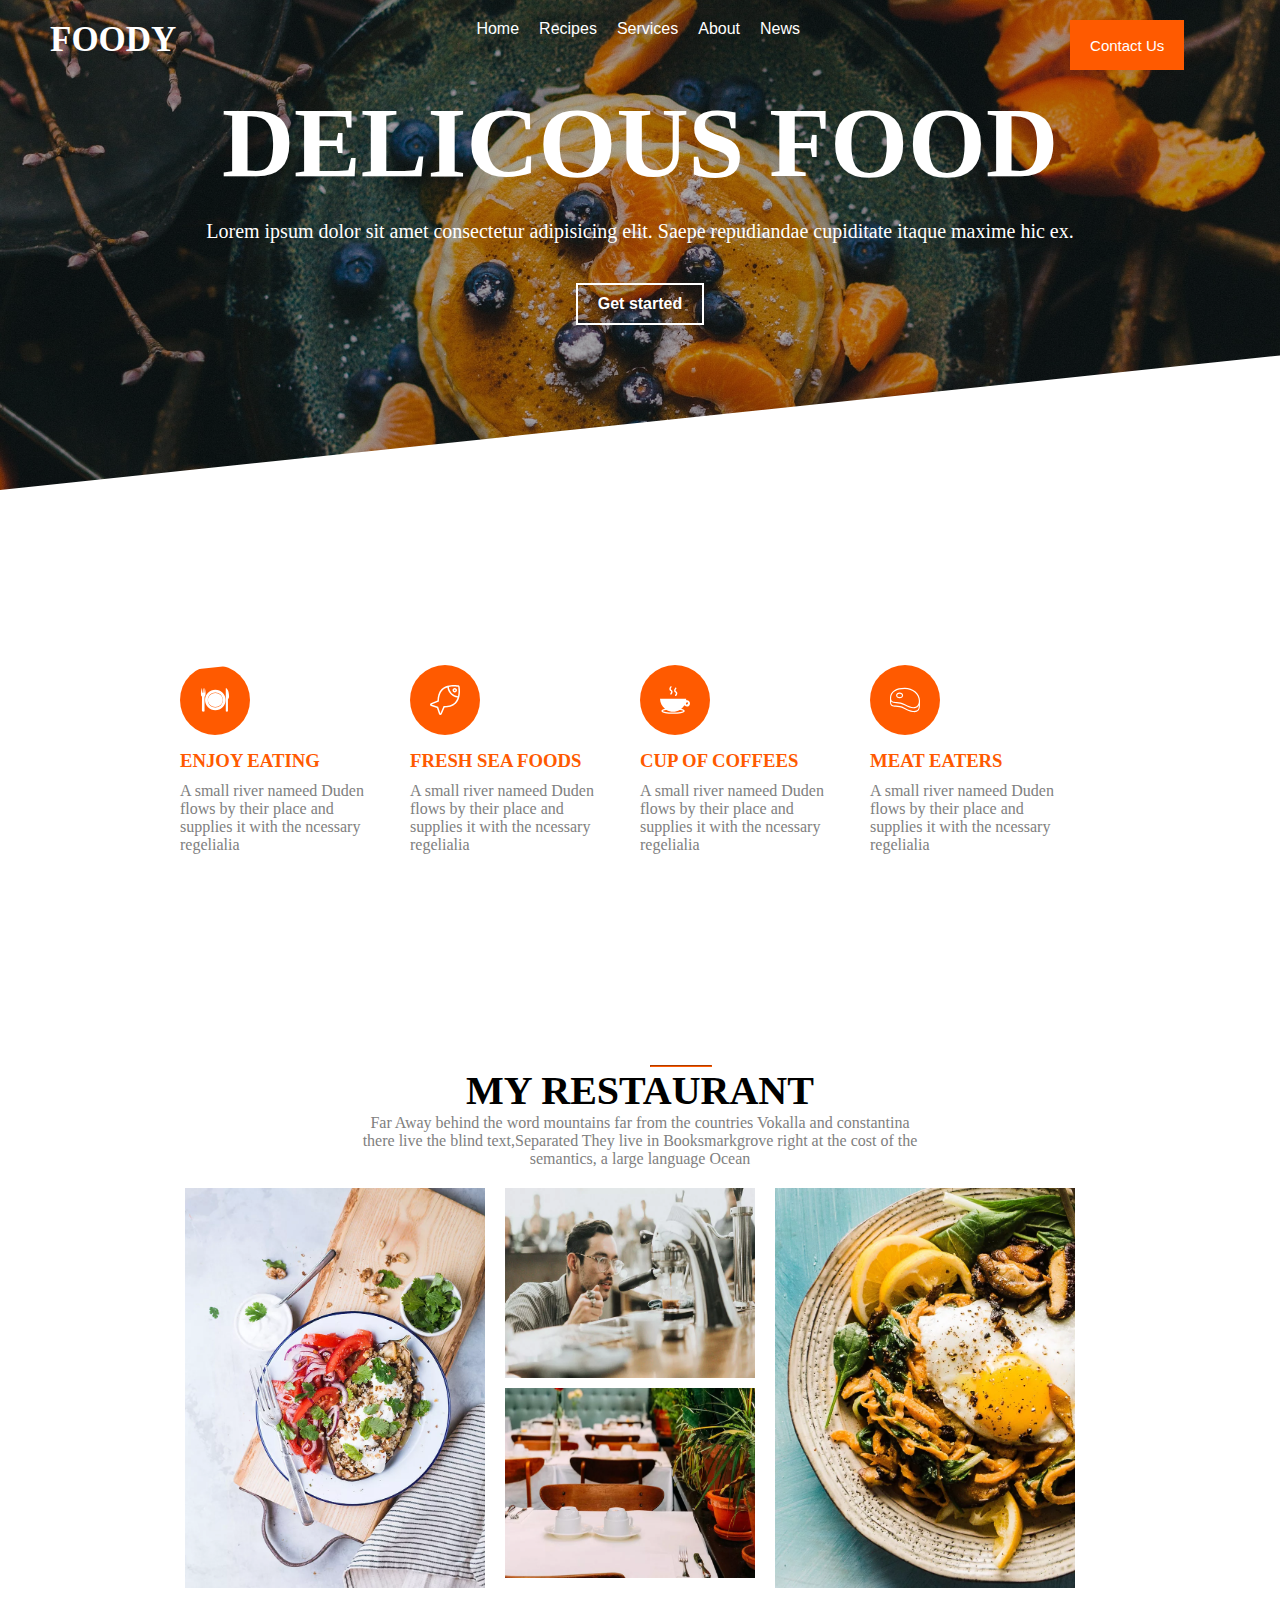
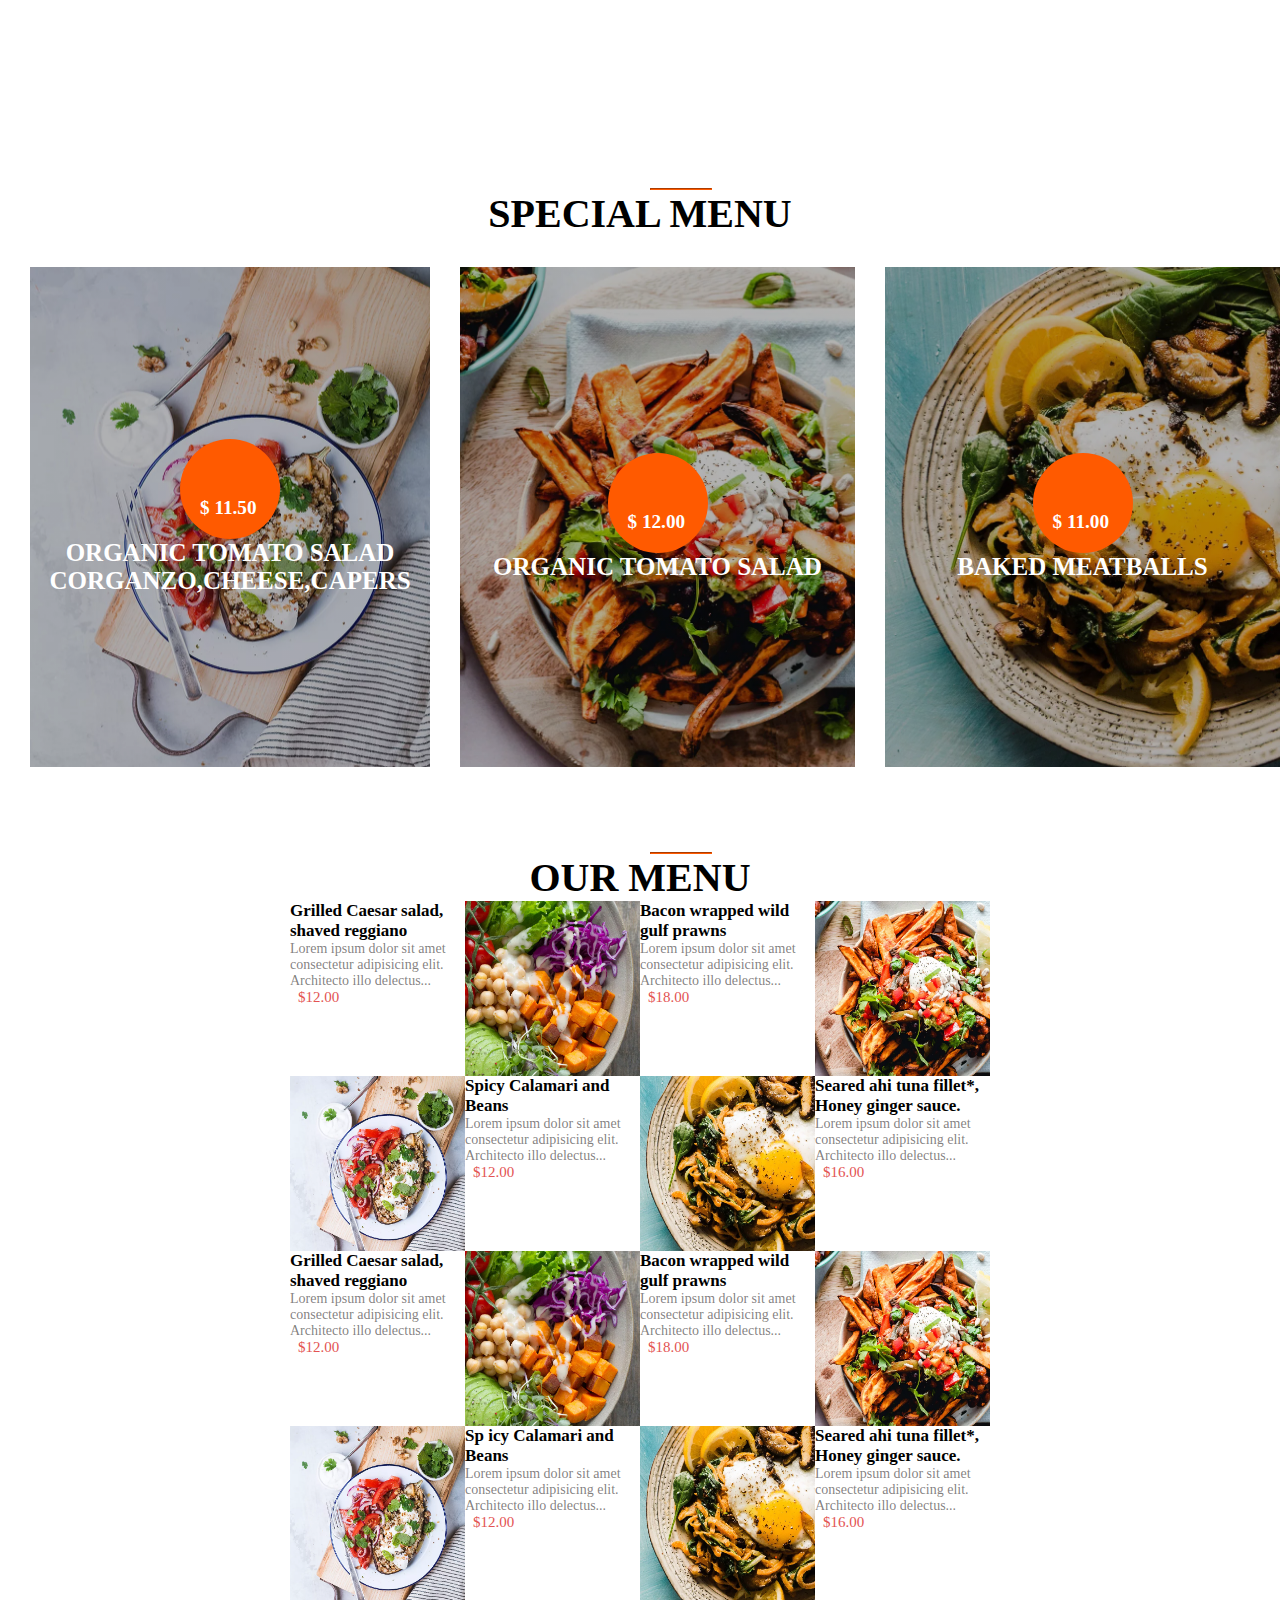
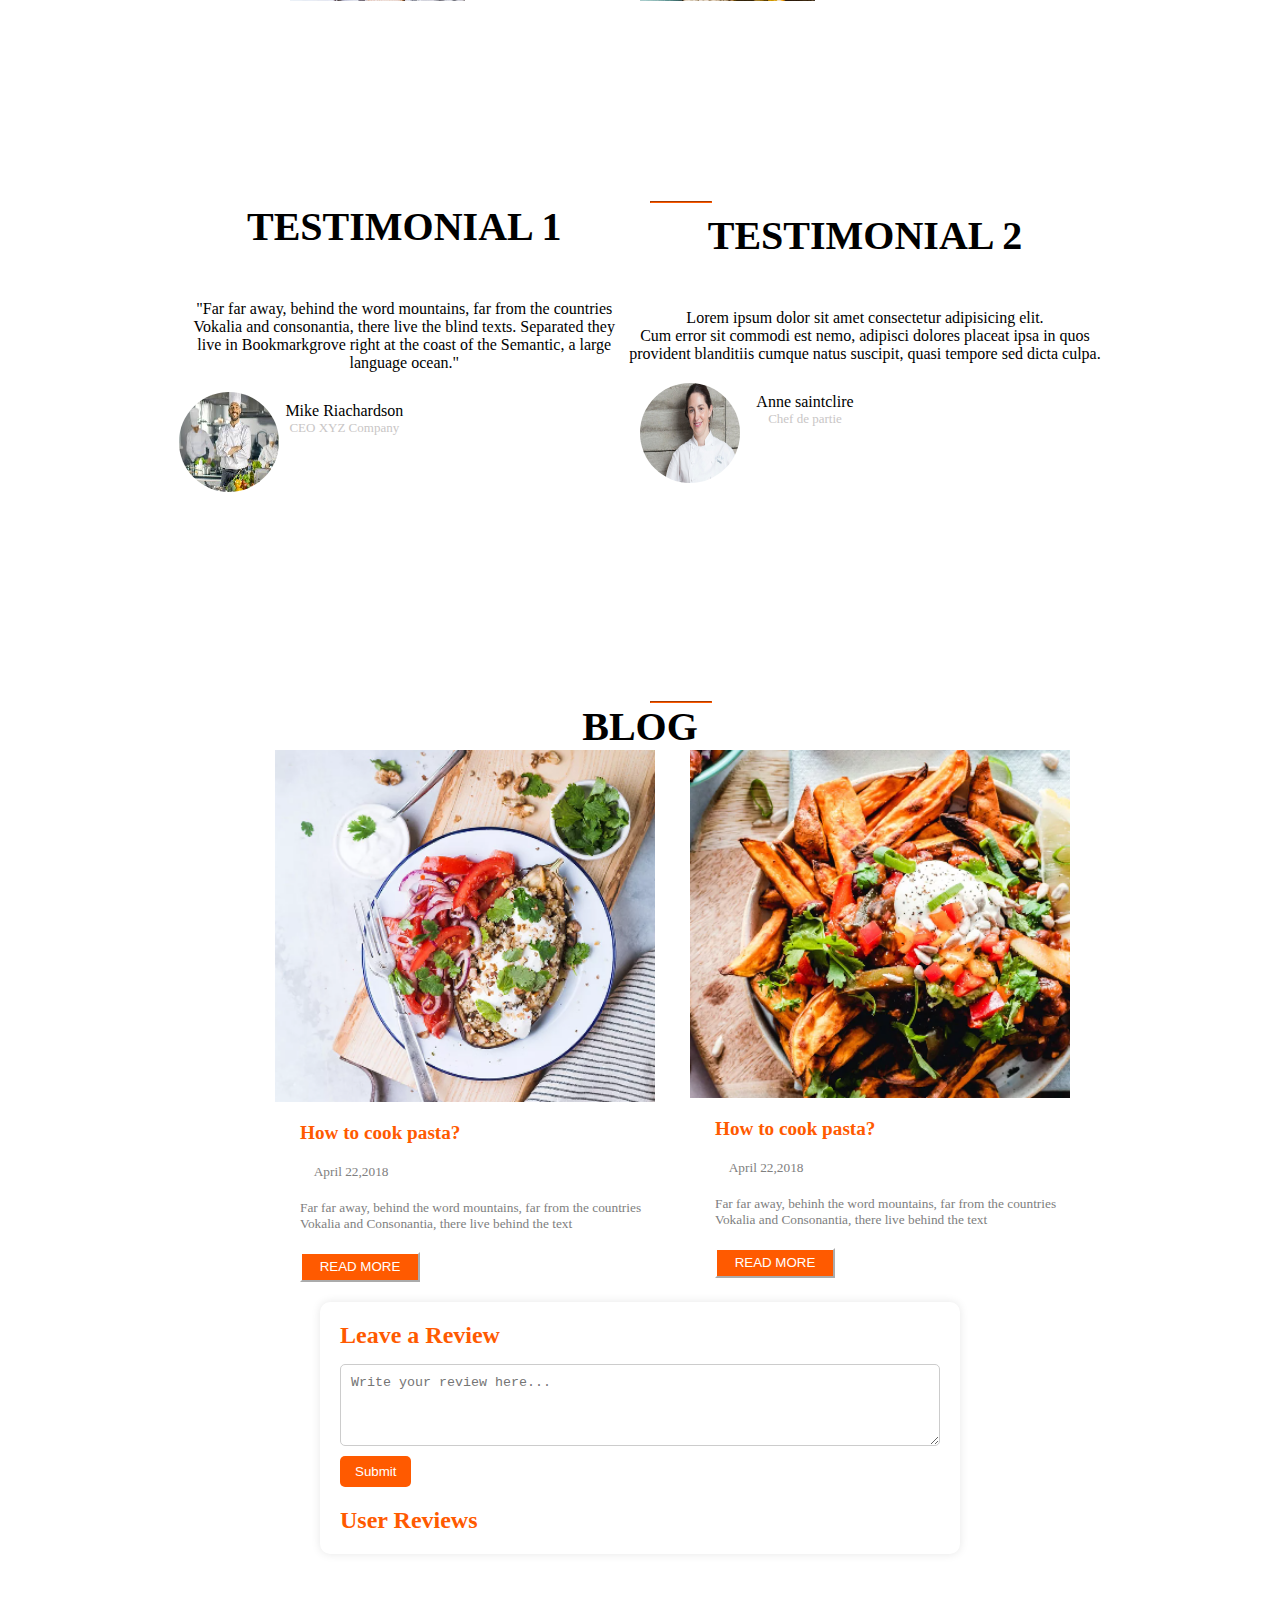
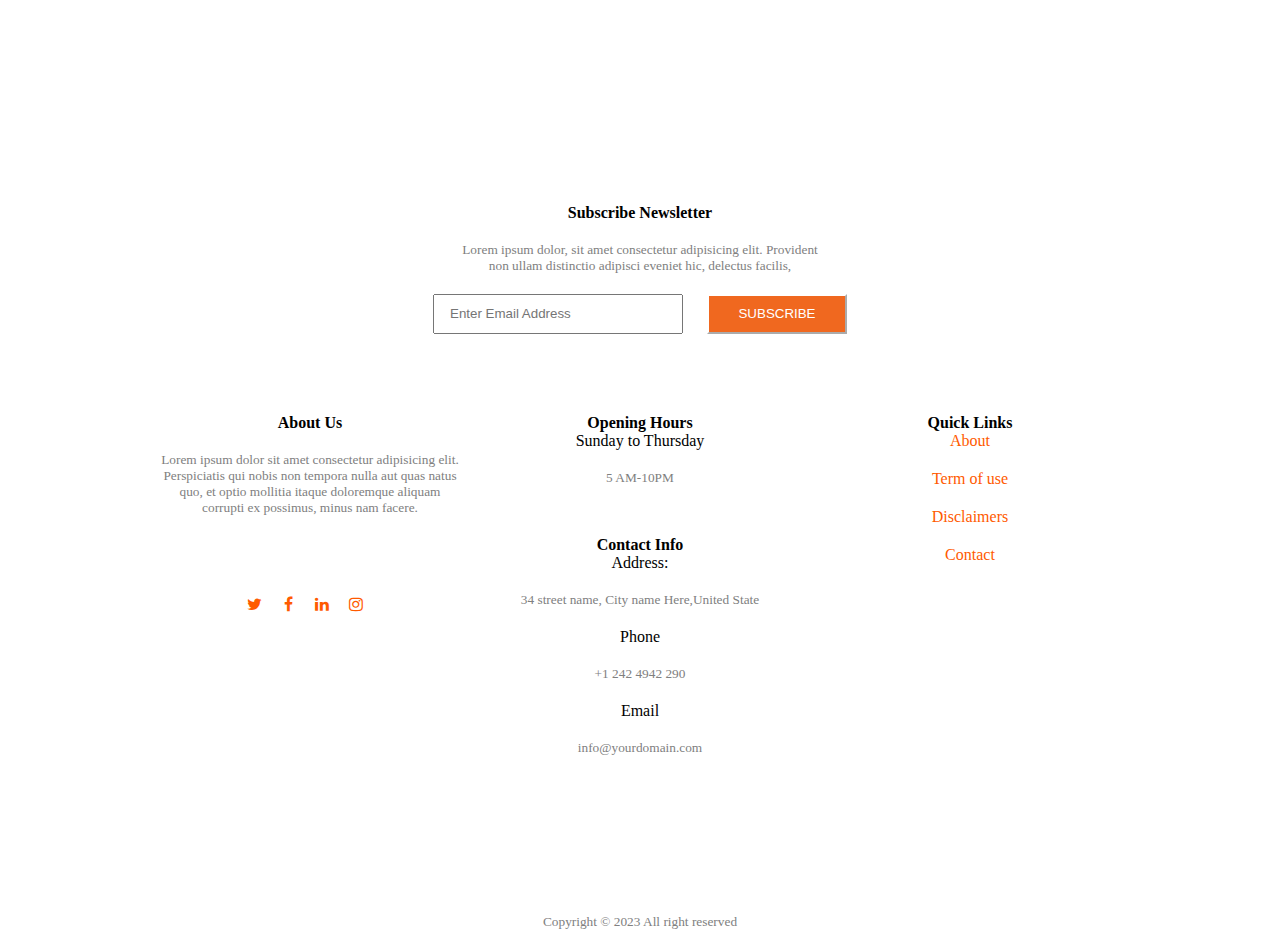
==== commit 0952d7ed: "added the review" ====
--- a/index.html
+++ b/index.html
@@ -333,6 +333,36 @@
            </div>
        </div>
    </div>
+   <div id="reviews">
+    <h2>Leave a Review</h2>
+    <form id="review-form">
+      <textarea id="review-input" placeholder="Write your review here..." rows="4"></textarea>
+      <button type="button" id="submit-review">Submit</button>
+    </form>
+    <div id="user-reviews">
+      <h2>User Reviews</h2>
+    </div>
+  </div>
+
+  <script>
+    document.addEventListener('DOMContentLoaded', function() {
+      const reviewForm = document.getElementById('review-form');
+      const reviewInput = document.getElementById('review-input');
+      const userReviews = document.getElementById('user-reviews');
+      const submitButton = document.getElementById('submit-review');
+
+      submitButton.addEventListener('click', function() {
+        const userReview = reviewInput.value;
+        if (userReview !== '') {
+          const reviewElement = document.createElement('div');
+          reviewElement.classList.add('user-review');
+          reviewElement.textContent = userReview;
+          userReviews.appendChild(reviewElement);
+          reviewInput.value = '';
+        }
+      });
+    });
+  </script>
    <footer>
    <div class="subs">
        <div class="subs1">
@@ -390,6 +420,6 @@
            <p class="p2"> Copyright &copy 2023 All right reserved</p>
        </div>
        </footer>
-   </div>
+   <script src="script.js"></script>
   </body>
 </html>
--- a/style.css
+++ b/style.css
@@ -645,4 +645,43 @@
 
 .copy {
   margin-top: 100px;
+}
+#reviews {
+  background-color: white;
+  padding: 20px;
+  border-radius: 10px;
+  box-shadow: 0 0 10px rgba(0, 0, 0, 0.1);
+  margin: 20px auto;
+  max-width: 600px;
+}
+#reviews h2 {
+  color: #ff5a00;
+}
+#review-form {
+  margin-top: 15px;
+}
+#review-form textarea {
+  width: 100%;
+  padding: 10px;
+  border: 1px solid #ccc;
+  border-radius: 5px;
+  resize: vertical;
+}
+#review-form button {
+  margin-top: 10px;
+  background-color: #ff5a00;
+  color: white;
+  border: none;
+  padding: 8px 15px;
+  border-radius: 5px;
+  cursor: pointer;
+}
+#user-reviews {
+  margin-top: 20px;
+}
+.user-review {
+  margin-bottom: 10px;
+  padding: 10px;
+  border: 1px solid #ccc;
+  border-radius: 5px;
 }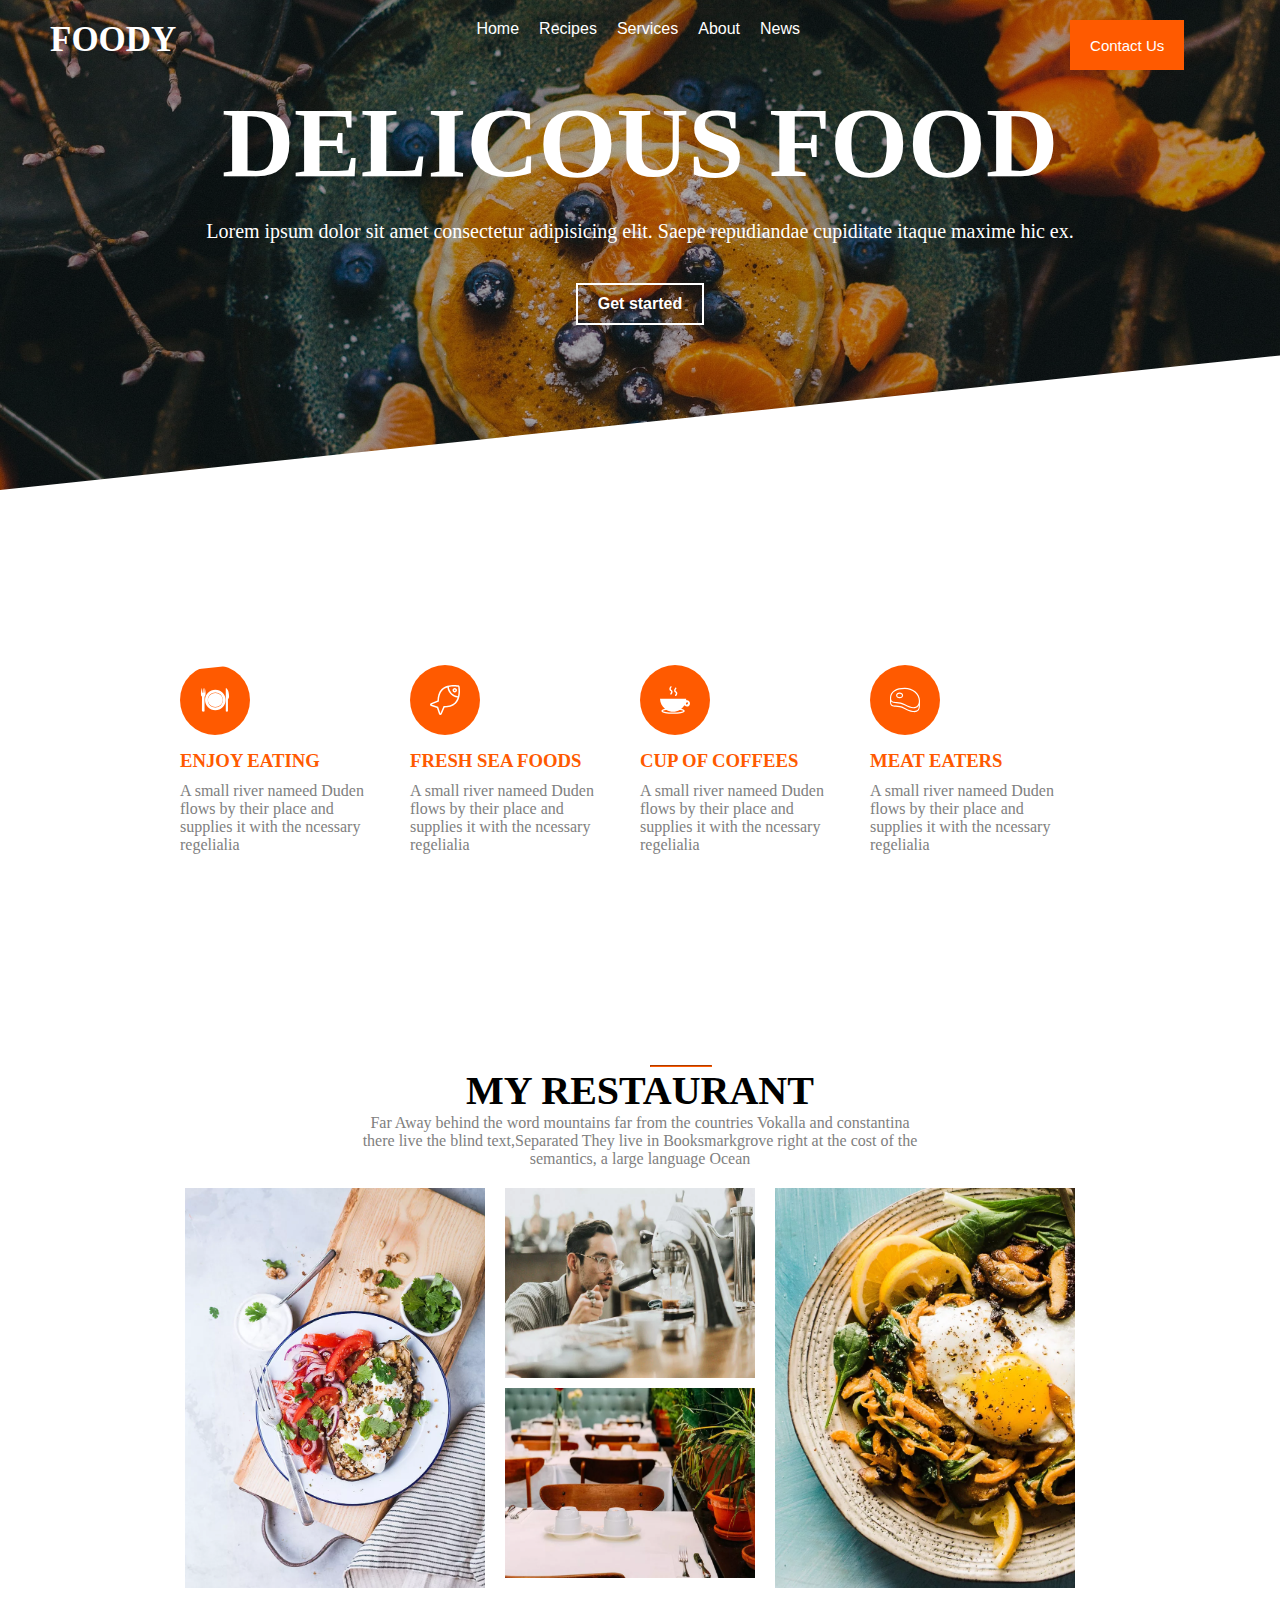
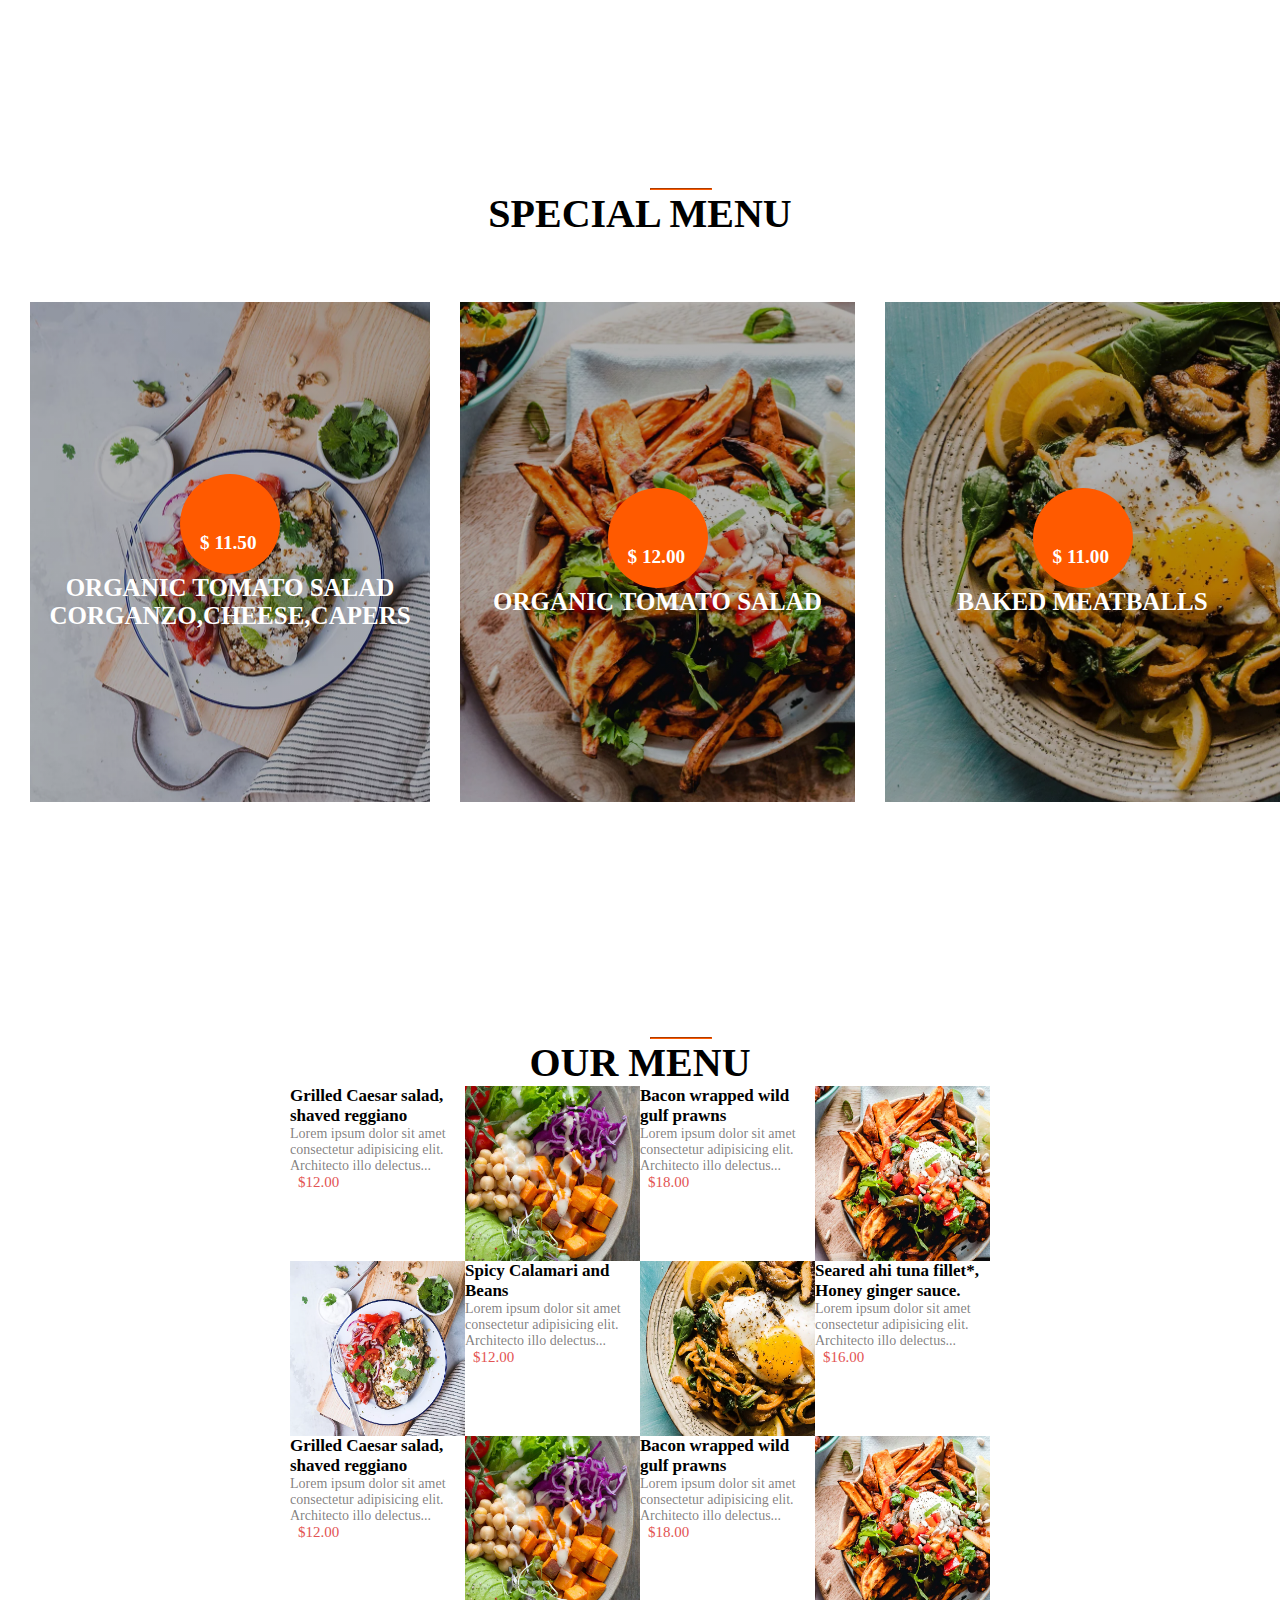
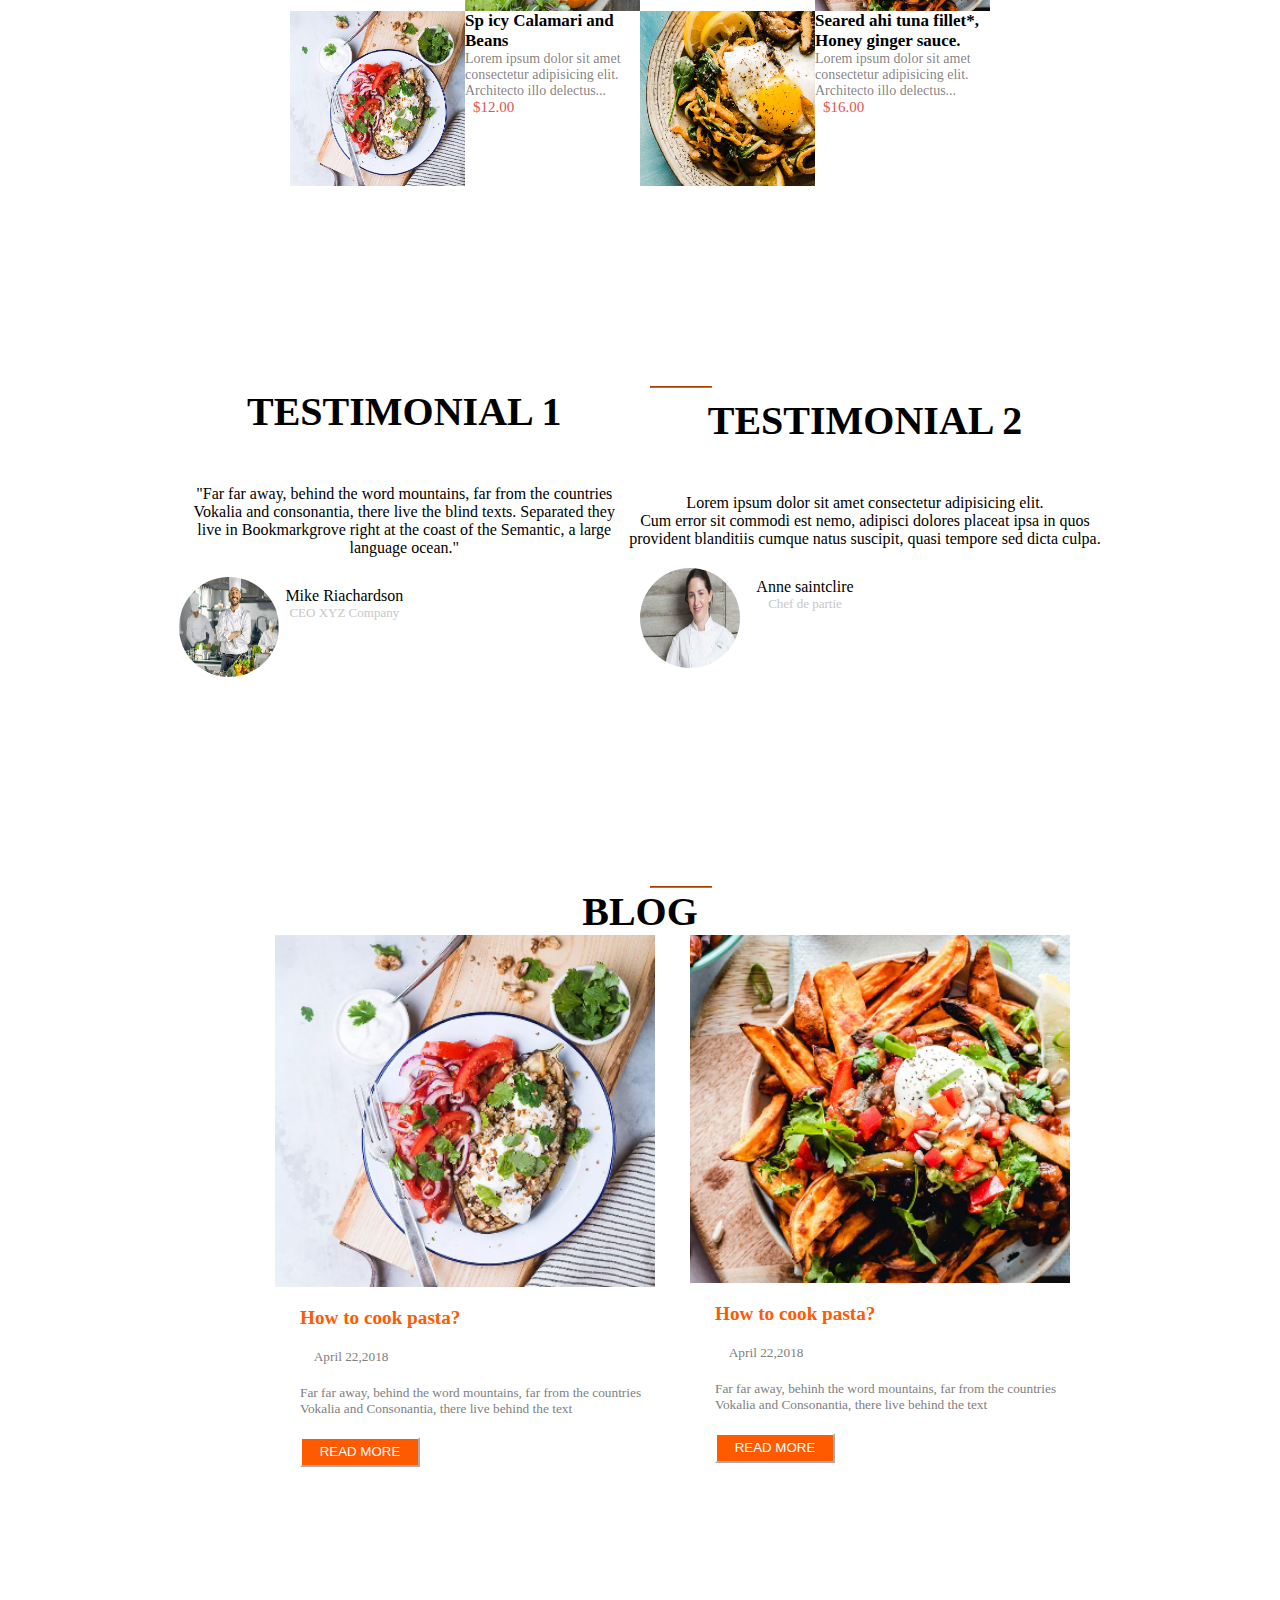
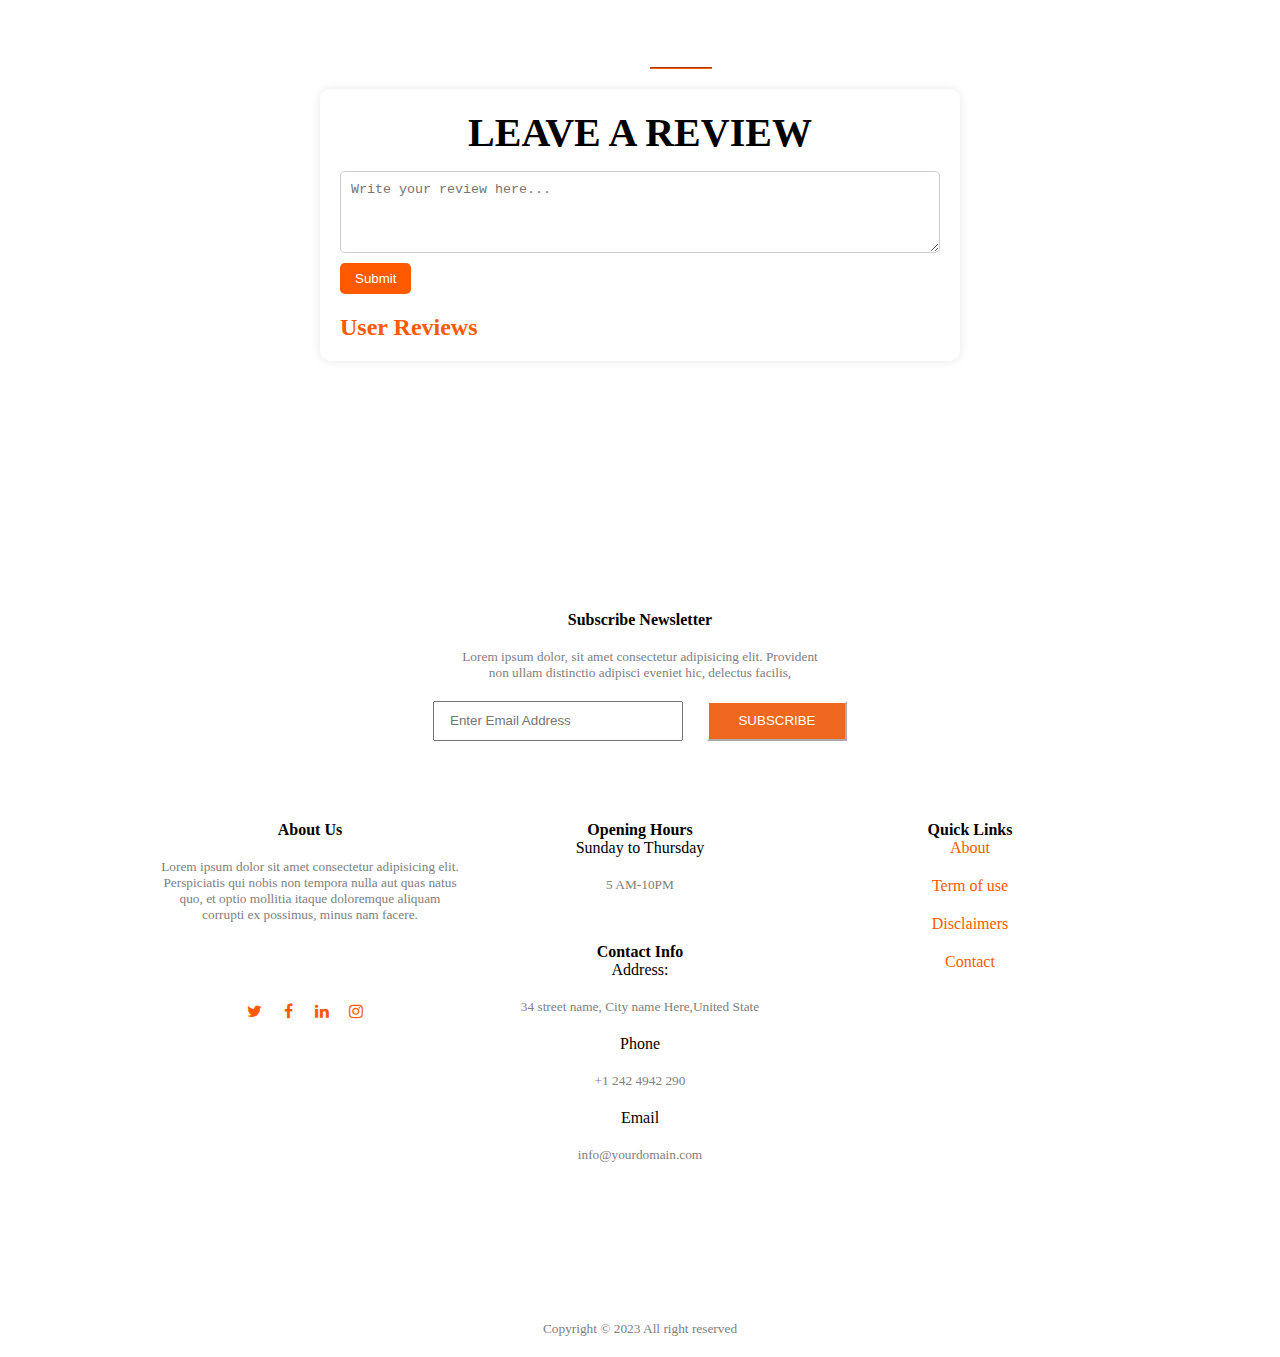
==== commit ac229386: "small edits" ====
--- a/index.html
+++ b/index.html
@@ -283,11 +283,8 @@
         </div>
       </div>
     </div>
-    <div class="slider-dots"></div>
   </div>
-  
   <script> 
-  
   const testimonialSections = document.querySelectorAll(".testi");
   
   function showTestimonial(index) {
@@ -333,8 +330,10 @@
            </div>
        </div>
    </div>
-   <div id="reviews">
-    <h2>Leave a Review</h2>
+  
+    <hr class="line"> 
+    <div id="reviews">
+    <p class=" title">Leave a Review</p>
     <form id="review-form">
       <textarea id="review-input" placeholder="Write your review here..." rows="4"></textarea>
       <button type="button" id="submit-review">Submit</button>
--- a/style.css
+++ b/style.css
@@ -30,14 +30,14 @@
         rgba(0, 0, 0, 0.3) 100%,
         rgba(0, 0, 0, 0.5) 100%
       ),
-      url(restaurant__image2.jpg);
+      url(home1.jpg);
   }
   66.66% {
     background-image: linear-gradient(
         rgba(0, 0, 0, 0.3) 100%,
         rgba(0, 0, 0, 0.5) 100%
       ),
-      url(restaurant__image3.jpg);
+      url(home2.jpg);
   }
 }
 
@@ -181,12 +181,17 @@
 .container-1 {
   margin-bottom: 200px;
 }
+.container-2 {
+  margin-bottom: 200px;
+}
 
 .inside-container-2 {
   display: flex;
   flex-direction: row;
+  align-items: center;
   height: 600px;
   width: 100%;
+  justify-content: center;
 }
 
 .line {
@@ -255,14 +260,19 @@
 }
 
 .children {
-
+  background-size: cover;
+  background-repeat: no-repeat;
+  background-position: center;
+  width: 400px;
+  height: 500px;
+  margin-left: 30px;
   margin-top: 30px;
-  margin-left: 5px;
   display: flex;
   flex-direction: column;
   justify-content: center;
   align-items: center;
 }
+
 .children:hover {
   background-size: 125%;
 
@@ -273,14 +283,6 @@
     rgba(0, 0, 0, 0.3) 100%,
     rgba(0, 0, 0, 0.5) 100%
   ),url("special-menu1.jpg");
-  background-size: cover;
-  background-repeat: no-repeat;
-  background-position: center;
-  display: flex;
-  width: 400px;
-  height: 500px;
-  margin-left: 30px;
-
 }
 
 .i2 {
@@ -288,13 +290,6 @@
     rgba(0, 0, 0, 0.3) 100%,
     rgba(0, 0, 0, 0.5) 100%
   ), url("special-menu2.jpg");
-  background-size: cover;
-  background-repeat: no-repeat;
-  background-position: center;
-  display: flex;
-  width: 400px;
-  height: 500px;
-  margin-left: 30px;
 }
 
 .i3 {
@@ -302,14 +297,6 @@
     rgba(0, 0, 0, 0.3) 100%,
     rgba(0, 0, 0, 0.5) 100%
   ), url("special-menu3.jpg");
-  background-size: cover;
-  background-repeat: no-repeat;
-  background-position: center;
-  display: flex;
-  width: 400px;
-  height: 500px;
-  margin-left: 30px;
-
 }
 
 .rond {
@@ -465,6 +452,7 @@
   justify-content: center;
   display: flex;
   padding-left: 100px;
+  margin-bottom:200px ;
 }
 
 .info {
--- a/responsive-style.css
+++ b/responsive-style.css
@@ -47,8 +47,11 @@
   .container-1 {
     margin-bottom: 200px;
   }
+  .container-2 {
+    margin-bottom: 200px;
+  }
   .inside-container-2 {
-    flex-direction: column;
+  flex-direction: column;
   height: 600px;
   width: 100%;
   align-items: center;
@@ -96,37 +99,17 @@
     padding-right: 10px;
   }
   .label {
-    color: white;
     padding-left: 20px;
     padding-right: 20px;
-    font-size: 15px;
-    font-weight: 100;
-    text-transform: uppercase;
-    text-align: center;
+
   }
   .children {
     margin-top: 30px;
     margin-left: 5px;
-    
-    
-  }
-  .i1 {
-   
-    width: 300px;
-    height: 350px;
-  }
-  .i2 {
-    
-    width: 300px;
-    height: 350px;
-
-  }
-  .i3 {
-   
-    width: 300px;
-    height: 350px;
-    
-  }
+    width: 300px;
+    height: 450px;
+  }
+  
   .rond {
     height: 70px;
     width: 75px;
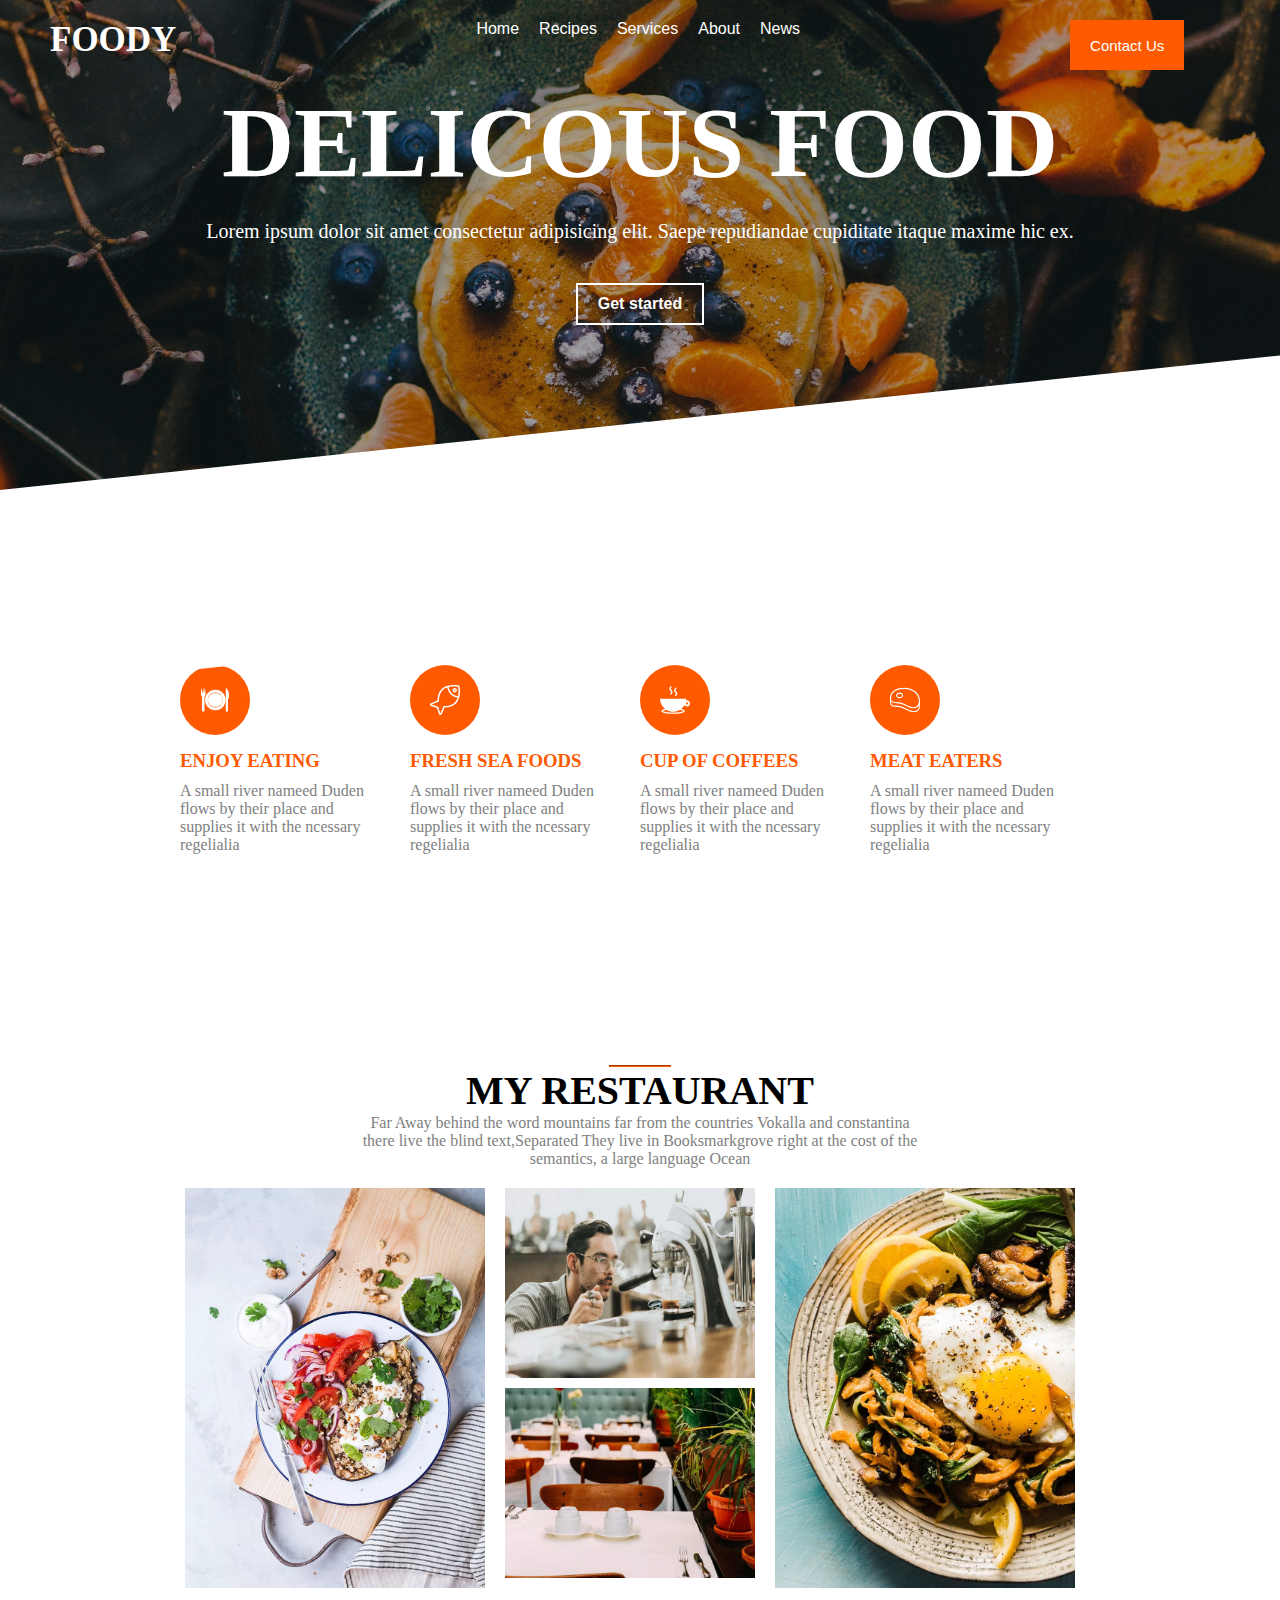
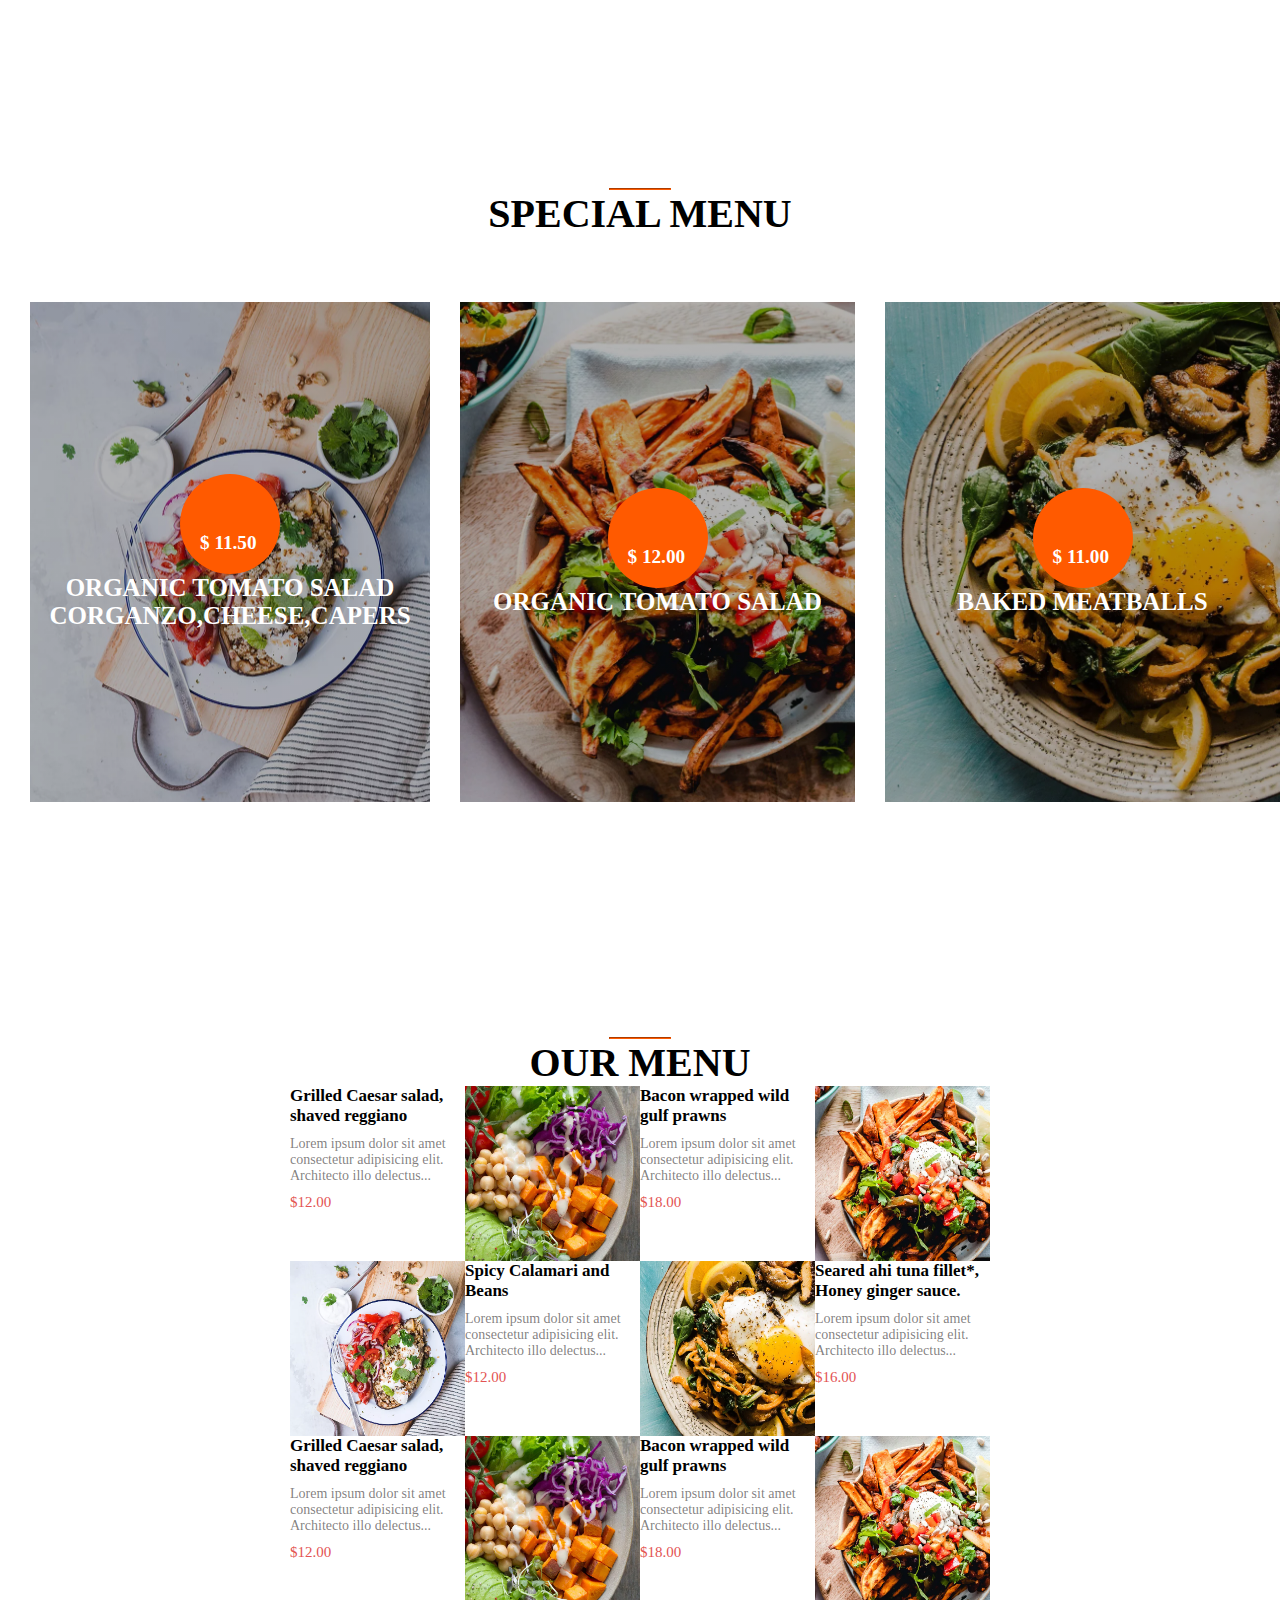
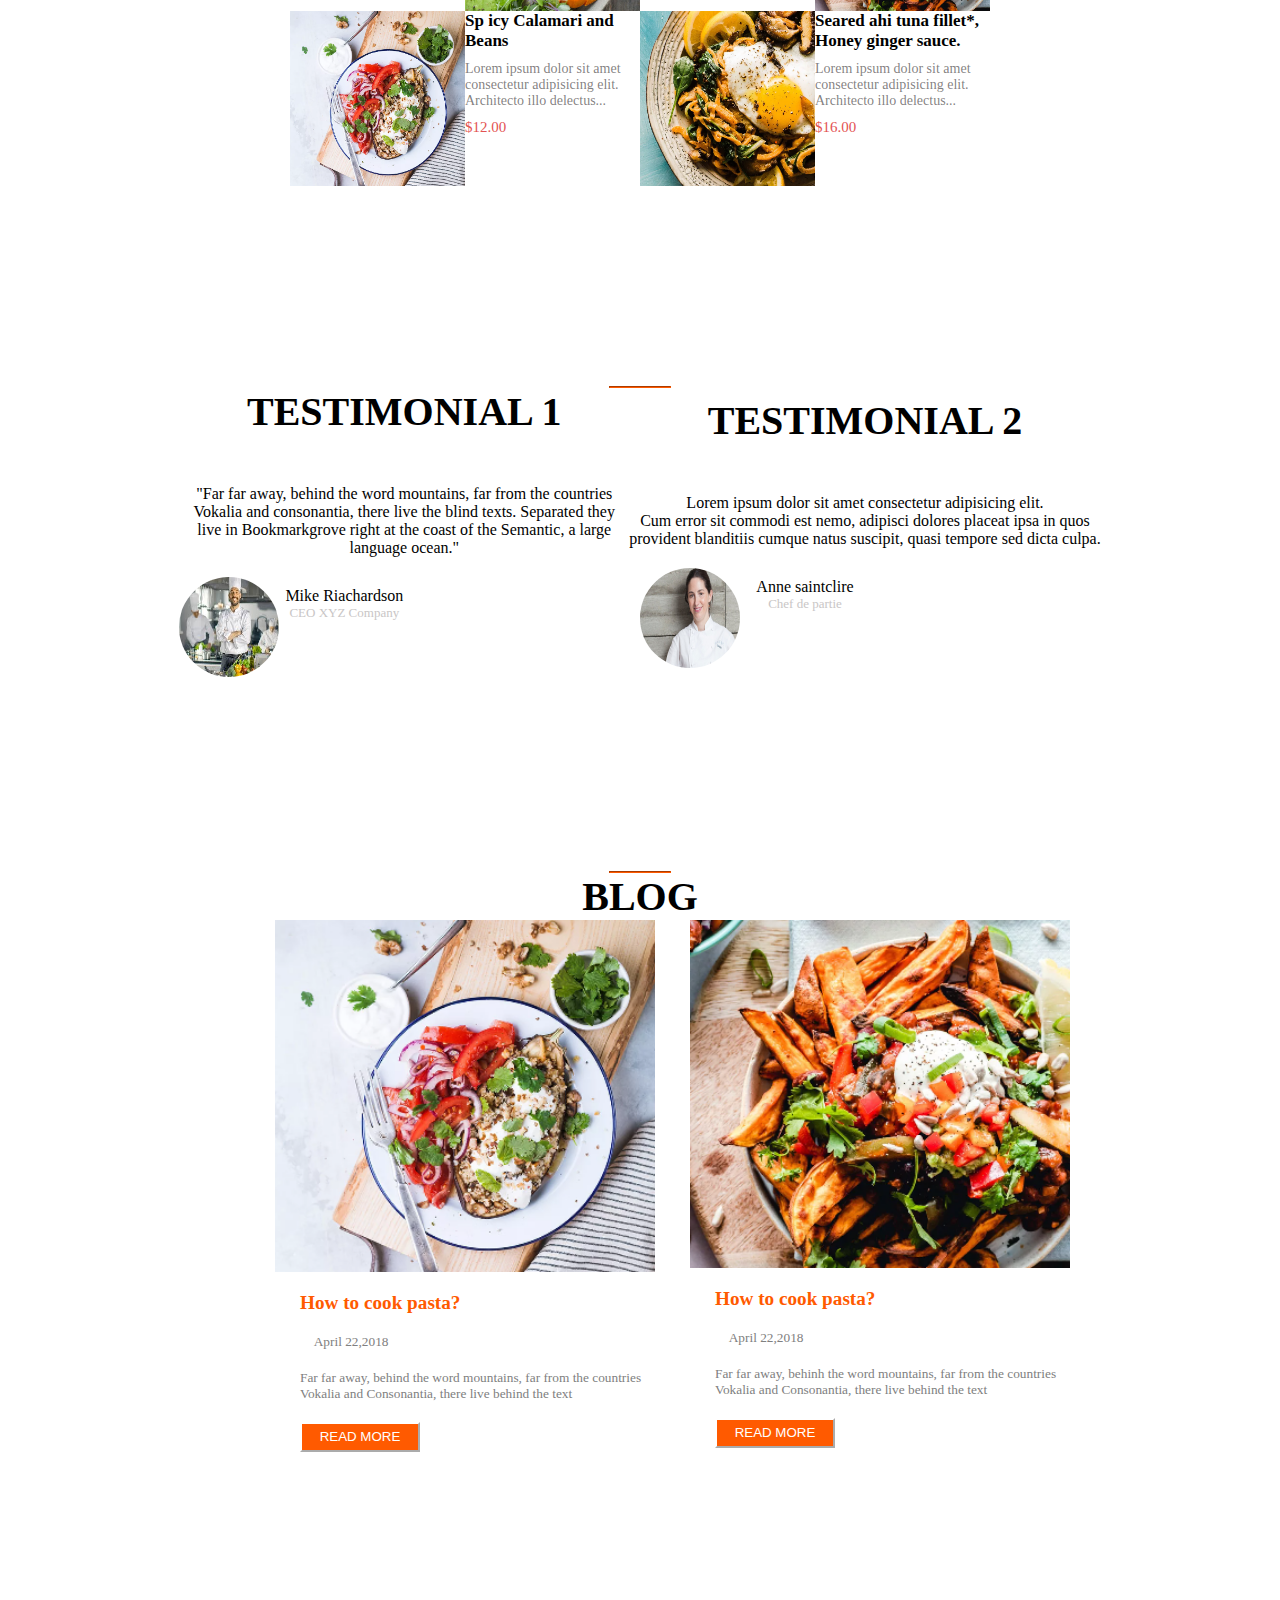
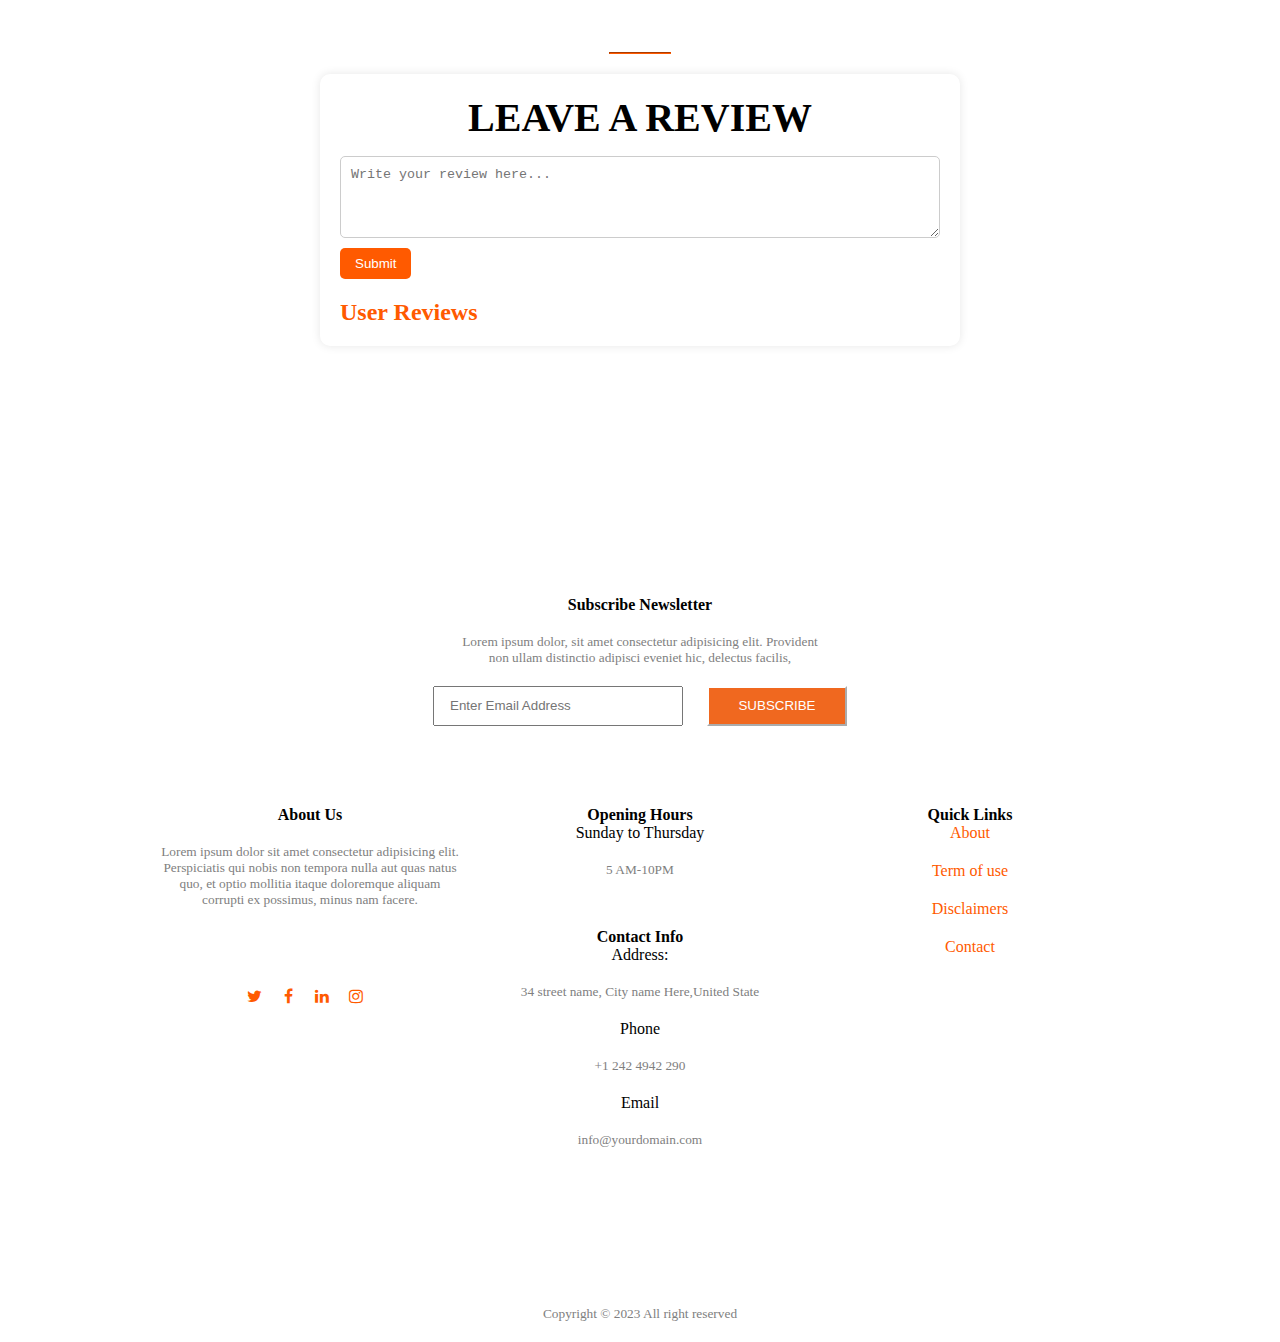
==== commit 9b2e31b7: "last touch  up" ====
--- a/index.html
+++ b/index.html
@@ -89,7 +89,9 @@
       </div>
     </div>
    
-<hr class="line">
+  <div class="line-div">
+    <hr class="line">
+  </div>
     <div class="container-1">
 
         <p class="title"> My Restaurant</p>
@@ -111,7 +113,10 @@
             </div>
         </div>
     </div>
-    <hr class="line">
+    <div class="line-div">
+      <hr class="line">
+    </div>
+    
     <div class="container-2">
       <p class="title"> special menu</p>
     
@@ -142,7 +147,10 @@
       </div>
     
     
-    <hr class="line">
+      <div class="line-div">
+        <hr class="line">
+      </div>
+      
     <div class="big_container">
         <h3  class="title">Our Menu</h3>
         <div class="img_container">
@@ -253,7 +261,10 @@
         </div>
     </div>
    <!-- Samer -->
-   <hr class="line">
+   <div class="line-div">
+    <hr class="line">
+  </div>
+   
    <div class="div-slider">
     <div class="testi active">
       <p class="title">TESTIMONIAL 1</p>
@@ -302,8 +313,10 @@
   
 
   </script>
+   <div class="line-div">
+    <hr class="line">
+  </div>
    
-   <hr class="line">
    <p class=" title">BLOG</p>
 
    <div class="blog">
@@ -331,8 +344,11 @@
        </div>
    </div>
   
-    <hr class="line"> 
-    <div id="reviews">
+   <div class="line-div">
+    <hr class="line">
+  </div>
+   
+    <div id="reviews" class="reviews">
     <p class=" title">Leave a Review</p>
     <form id="review-form">
       <textarea id="review-input" placeholder="Write your review here..." rows="4"></textarea>
--- a/style.css
+++ b/style.css
@@ -198,10 +198,15 @@
   width: 60px;
   align-items: center;
   border-color: #FF5A00;
-  margin-left: 650px;
-  margin-top: 15px;
+  /* margin-left: 650px;
+  margin-top: 15px; */
 } 
-
+.line-div{
+  display: flex;
+  flex-direction: row;
+  align-items: center;
+  justify-content:center;
+}
 /*Hello*/
 .title {
   font-size: 40px;
@@ -353,15 +358,18 @@
 .like_title{
   font-size: 17px;
   font-weight: bold;
+  margin-bottom: 10px;
 }
 .p_inside{
   font-size: 14px;
   color: rgb(66 60 60 / 66%);
+  margin-bottom: 10px;
 }
 .price{
   color: rgb(227, 83, 83);
   font-size: 15px;
-  margin-left: 8px;
+
+  margin-top: 10px;
 }
 .title{
   text-align: center;
--- a/responsive-style.css
+++ b/responsive-style.css
@@ -42,7 +42,7 @@
   }
 
   p {
-    font-size: 30px;
+    font-size: 25px;
   }
   .container-1 {
     margin-bottom: 200px;
@@ -100,19 +100,18 @@
   }
   .label {
     padding-left: 20px;
-    padding-right: 20px;
-
+    padding-right: 0px;
   }
   .children {
     margin-top: 30px;
     margin-left: 5px;
     width: 300px;
-    height: 450px;
+    height: 600px;
   }
   
   .rond {
-    height: 70px;
-    width: 75px;
+    height: 80px;
+    width: 80px;
   }
   .rond p {
     padding-top: 38%;
@@ -136,6 +135,7 @@
     margin-bottom: 200px;
   }
   .p2 {
+    width: 100%;
     font-size: 25px;
   }
 
@@ -196,15 +196,15 @@
   .quick ul li {
     font-size: 25px;
   }
-  .line {
-    margin-left: 40%;
-    margin-top: 0;
-  }
+ 
   .contact-us {
     display: none;
   }
   .CEO{
     font-size: 18px;
+  }
+  #reviews{
+    max-width: 100%;
   }
 }
 
